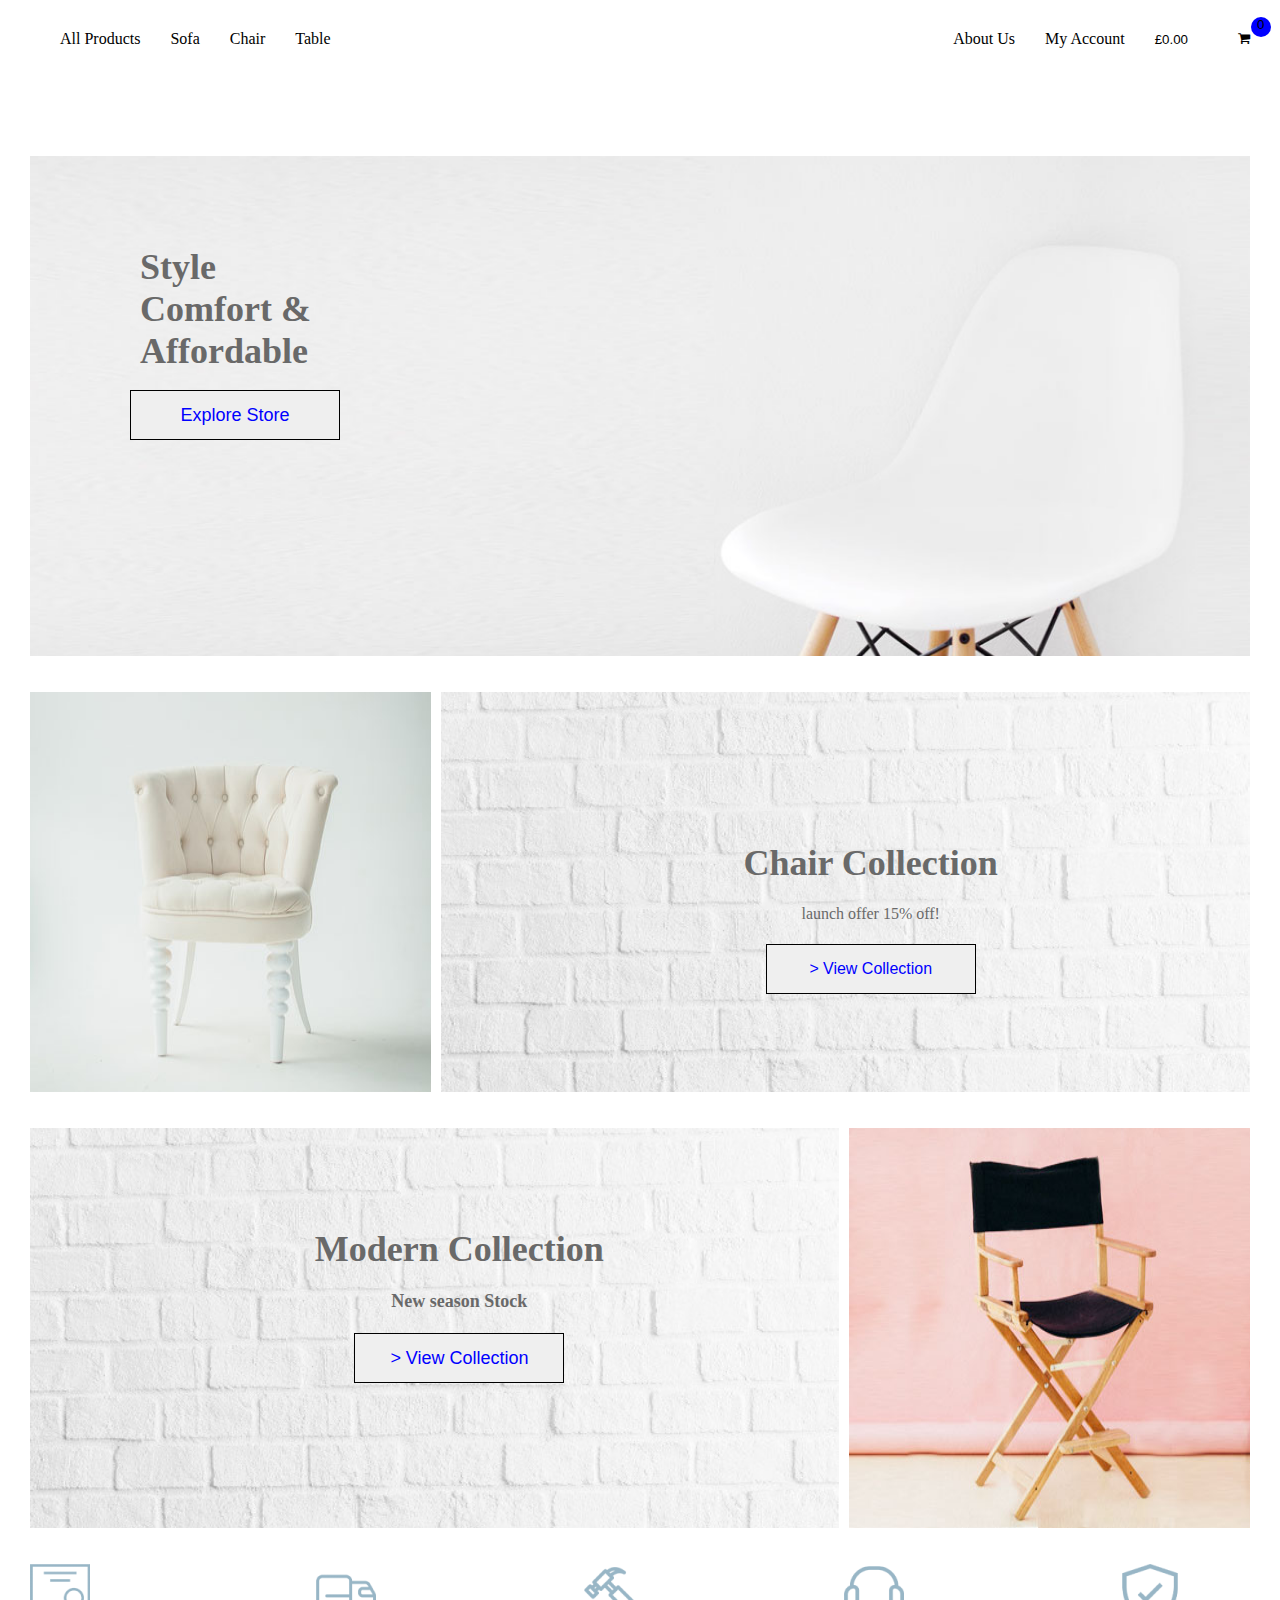
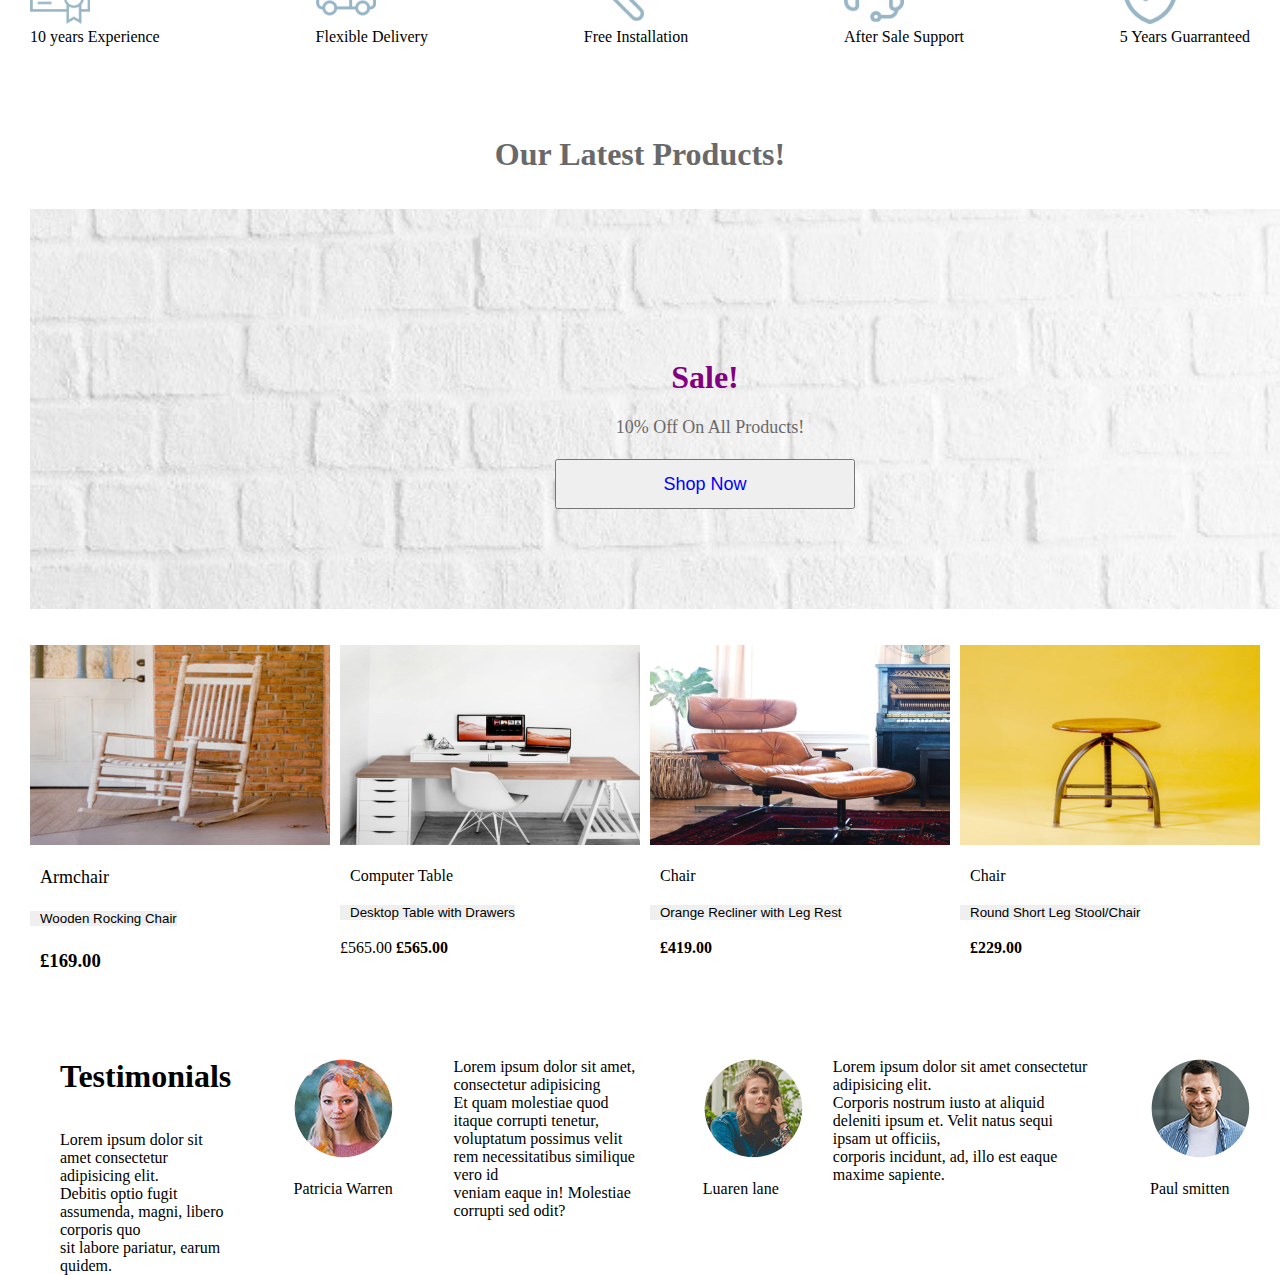
==== index.html @ 4d5b50de "created set up Decor project" ====
<!DOCTYPE html>
<html lang="en">

<head>
    <meta charset="UTF-8">
    <meta name="viewport" content="width=device-width, initial-scale=1.0">
    <title>Furniture store</title>
    <link rel="stylesheet" href="https://cdnjs.cloudflare.com/ajax/libs/font-awesome/4.7.0/css/font-awesome.min.css">
    <link rel="stylesheet" href="style.css">

</head>

<body>
    <header>
        <nav>
            <div class="navdiv">
                <div class="div1">
                    <img src="./images/logo06-free-img.png" alt="">
                    <a href="./product.html">All Products</a>
                    <a href="./sofa.html">Sofa</a>
                    <a href="">Chair</a>
                    <a href="">Table</a>
                </div>
                <div class="div2">
                    <a href="">About Us</a>
                    <a href="">My Account</a>
                    <button class="button1">£0.00 <span>0</span> <i class="fa fa-shopping-cart"
                            aria-hidden="true"></i></button>
                </div>
            </div>
        </nav>
    </header>
    
    <main><br><br><br><br><br><br>
        <section>
            <div class="divsec1">
                <div class="h1">
                    <h1>Style <br>
                        Comfort & <br>
                        Affordable</h1>
                </div><br>

                <a href=""><button class="explor">Explore Store</button></a>
            </div>
        </section>
        <br><br>
        <section>

            <div class="sectiondiv2">

                <img class="img1" src="./images/image 2/chair.jpg" alt="">
                <div class="divsec3 ">
                    <div class="divh1">
                        <h1>Chair Collection </h1><br>
                        <p class="p">launch offer 15% off!</p><br>
                        <a href=""></a><button class="button2"><i>> </i>View Collection</button>
                    </div>

                </div>
            </div>

        </section> <br><br>
        <section>
            <div class="divsec21">

                <div class="divsec4">
                    <div class="divh2">
                        <h1>Modern Collection </h1><br>
                        <h6 class="h6n">New season Stock </h6><br>
                        <a href=""></a><button class="button3"><i>> </i>View Collection</button>
                    </div>
                </div>
                <img class="img2" src="./images/project-img/wooden-chair-collections.jpg" alt="">
            </div>


        </section><br><br>
        <section>
            <div class="sec3div">
                <div><img src="./images/project-img/certificate-icon-p3wgqj83iftdfzntt865n2pg6gyhr6ui9h6ri1cwns.png"
                        alt="">
                    <p>10 years Experience</p>
                </div>
                <div><img src="./images/project-img/truck-p3wgmo3zeyixpp9wdk1de1t89g063zi8ecmwh3368o.png" alt="">
                    <p>Flexible Delivery </p>
                </div>

                <div><img src="./images/project-img/setup-p3wgmyg7i4x39euvp6i9nh7asol7gnna3rt8r4nuc8.png" alt="">
                    <p>Free Installation </p>
                </div>
                <div><img src="./images/project-img/support-p3wgt0irjp7m2y24bsrppy68m2qd2fp09r5w3boi8o.png" alt="">
                    <p>After Sale Support </p>
                </div>
                <div><img src="./images/project-img/warranty-p3wgnefgqbiyqs7o3vexbv64w8eg3ieptywhwu05eg.png" alt="">
                    <p>5 Years Guarranteed
                </div>

            </div>
        </section><br><br><br><br><br>
        <section>
            <h1 class="his">Our Latest Products! </h1><br><br>
            <div class="sec4div">
                <div class="sec4div1">
                    <div class="divh1">
                        <h2 class="h2s">Sale!</h2><br>
                        <p class="p1">10% Off On All Products!</p><br>
                        <a href=""><button class="button4">Shop Now</button></a>
                    </div>
                </div>
            </div>

            </div>

        </section><br><br>
        <div class="divided">
            <div><img class="rocking" src="./images/image 2/wooden-rocking-chair-300x300.jpg" alt=""> <br><br>
                <p class="p1">Armchair</p> <br>
                <h3><a href="./"><button class="woodenbutton">Wooden Rocking Chair</button></a> <br><br><b
                        class="bold">£169.00</b>
            </div>
            <div><img class="study" src="./images/project-img/study-table-600x600.jpg" alt=""><br><br>
                <p class="p2">Computer Table </p> <br><a href=""><button class="desktop">Desktop Table with Drawers</h4>
                        <br></button></a><br><br>£565.00 <b>£565.00</b class="bold1">
            </div>
            <div><img class="imgproject" src="./images/project-img/pic53-free-img-600x600.jpg" alt=""><a
                    href=""><br><br>
                    <p class="p3">Chair</p> <br><button class="buttonorange"> Orange Recliner with Leg Rest</button>
                </a> <br><br><b class="bold4">£419.00</b></div>
            <div><img class="imground" src="./images/image 2/round-stool-300x300.jpg" alt=""><br><br>
                <p class="p4">Chair</p> <br><a href=""><button class="buttonRound">Round Short Leg
                        Stool/Chair</button></a><br><br><b class="bold4">£229.00</b>
            </div>

        </div>

        <section><br><br>

            <div class="generaldiv"><br><br>
                <div>
                    <h1 class="hiclass">Testimonials</h1><br><br>
                    <p>Lorem ipsum dolor sit amet consectetur adipisicing elit. <br>Debitis optio fugit assumenda,
                        magni, libero corporis quo <br>sit labore pariatur, earum quidem.</p>
                </div><br>
                <div><img src="./images/image 2/pic19-free-img.png" alt=""> <br><br>Patricia Warren</div><br><br>
                <div>
                    <p>Lorem ipsum dolor sit amet, consectetur adipisicing <br> Et quam molestiae quod itaque corrupti
                        tenetur, <br>voluptatum possimus velit rem necessitatibus similique vero id <br> veniam eaque
                        in! Molestiae corrupti sed odit?</p>
                </div><br><br>
                <div><img src="./images/image 2/clients01-free-img.png" alt=""> <br><br> Luaren lane</div>
                <div>
                    <p>Lorem ipsum dolor sit amet consectetur adipisicing elit. <br> Corporis nostrum iusto at aliquid
                        deleniti ipsum et. Velit natus sequi ipsam ut officiis, <br>corporis incidunt, ad, illo est
                        eaque maxime sapiente.</p>
                </div><br><br>
                <div><img src="./images/image 2/pic20-free-img.png" alt=""><br><br>Paul smitten</div>





            </div>

        </section>

        <section>

        </section>
    </main>

    <footer>

    </footer>
</body>

</html>
---- style.css ----
* {
    padding: 0;
    margin: 0;
    box-sizing: border-box;
}

header {
    padding-left: 30px;
    padding-right: 30px;
    padding-top: 30px;
}

.navdiv {
    display: flex;
    justify-content: space-between;
    align-items: center;


}

.div1 {
    display: flex;
    justify-content: space-between;
    align-items: center;
    gap: 30px;
}

a {
    text-decoration: none;
    color: black;
}

.div2 {
    gap: 30px;
    display: flex;
    justify-content: space-between;
    align-items: center;
}

.button1 {
    position: relative;
    background-color: transparent;
    gap: 50px;
    border: none;
    display: flex;
    justify-content: space-between;

}

span {
    position: absolute;
    border-radius: 20px;
    background-color: blue;
    height: 20px;
    width: 20px;
    bottom: 10px;
    left: 96px;
}

main {
    padding-left: 30px;
    padding-right: 30px;
}

.divsec1 {
    padding-left: 30px;
    padding-right: 30px;
    gap: 30px;
    height: 500px;
    position: relative;
    background: url('./images/image 2/sofa-bg-banner.jpg');
    background-repeat: no-repeat;
    background-size: cover;



}

.h1 {
    text-align: left;
    color: dimgrey;
    display: flex;
    justify-content: left;
    font-size: large;
    padding-left: 80px;
    padding-top: 90px;


}

.explor {
    color: blue;
    border: 1px solid black;
    height: 50px;
    width: 210px;
    cursor: pointer;
    position: absolute;
    left: 100px;
    font-size: large;

}

.sectiondiv2 {
    display: flex;
    justify-content: space-between;
    gap: 10px;



}

.divsec2 {
    background-position: center;
    margin-right: 50px;
    height: 500px;
    width: 600px;

    background-repeat: no-repeat;
    background-size: cover;



}

.divsec3 {
    background: url(./images/project-img/pic36-block-img.jpg);
    padding-right: 30px;
    width: 1000px;
    height: 400px;
    background-repeat: no-repeat;
    background-size: cover;
    opacity: 2px;
}

.img1 {
    width: 500px;
}

.p {
    font-size: medium;
}

.divh1 {
    text-align: center;
    color: dimgray;

    font-size: large;
    padding-left: 80px;
    padding-top: 150px;
}

.button2 {
    cursor: pointer;
    color: blue;
    border: 1px solid black;
    height: 50px;
    width: 210px;
    font-size: medium;
}





.divsec21 {
    display: flex;
    justify-content: space-between;
    gap: 10px;
}

.divsec4 {

    background: url(./images/project-img/pic36-block-img.jpg);
    padding-right: 30px;
    width: 1000px;
    height: 400px;
    background-repeat: no-repeat;
    background-size: cover;
    opacity: 2px;

}

.img2 {
    width: 500px;
}




.divh2 {
    text-align: center;
    color: dimgrey;

    font-size: large;
    padding-left: 80px;
    padding-top: 100px;
}

.h6n {
    font-size: large;
}

.button3 {
    cursor: pointer;
    color: blue;
    border: 1px solid black;
    height: 50px;
    width: 210px;
    font-size: large;
}

.sec3div {
    display: flex;
    justify-content: space-between;
}


.sec4div1 {
    background: url(./images/);
}

.sec4div1 {
    background: url(./images/project-img/pic36-block-img.jpg);
    padding-right: 30px;
    width: 1300px;
    height: 400px;
    background-repeat: no-repeat;
    background-size: cover;
    opacity: 0.5px;


}

.his {
    text-align: center;
    color: dimgrey;
    font-size: xx-large;
    font: 100;
}

.p1 {
    font-size: large;
}

.h2s {
    color: purple;
   font-size: xx-large;
}

.divh1 {
    text-align: center;
}

.button4 {
    width: 300px;
    height: 50px;
    color: blue;
    font-size: large;
    cursor: pointer;
}

.span3 {
    color: antiquewhite;
}

.divclas0 {
    display: flex;
    justify-content: space-between;
}

.divclas1 {
    background: url(./images/wooden-rocking-chair2.jpg);
}

.class {
    height: 50px;
    width: 50px;
}

.imground {
    height: 200px;
    width: 300px;
}

.imgproject {
    height: 200px;
    width: 300px;
}

.rocking {
    height: 200px;
    width: 300px;
}

.study {
    height: 200px;
    width: 300px;
}

.divided {
    display: flex;
    justify-content: space-between;
    gap: 10px;
}

.p1 {
    padding-left: 10px;
}

.woodenbutton {
    border: none;
    cursor: pointer;
    padding-left: 10px;
}

.bold {
    padding-left: 10px;
}


.p2 {
    padding-left: 10px;
}

.bold1 {
    padding-left: 20px;
}

.desktop {
    border: none;
    cursor: pointer;
    padding-left: 10px;

}

.buttonorange {
    border: none;
    cursor: pointer;
    padding-left: 10px;
}

.bold3 {
    padding-left: 10px;
}

.p3 {
    padding-left: 10px;
}

.buttonRound {
    border: none;
    cursor: pointer;
    padding-left: 10px;

}

.bold4 {
    padding-left: 10px;
}

.p4 {
    padding-left: 10px;
}
.generaldiv{
    background: url(./images/copy.jpg);
   display: flex;
   justify-content: space-between;
   gap: 30px;
   padding-top: 50px;
}
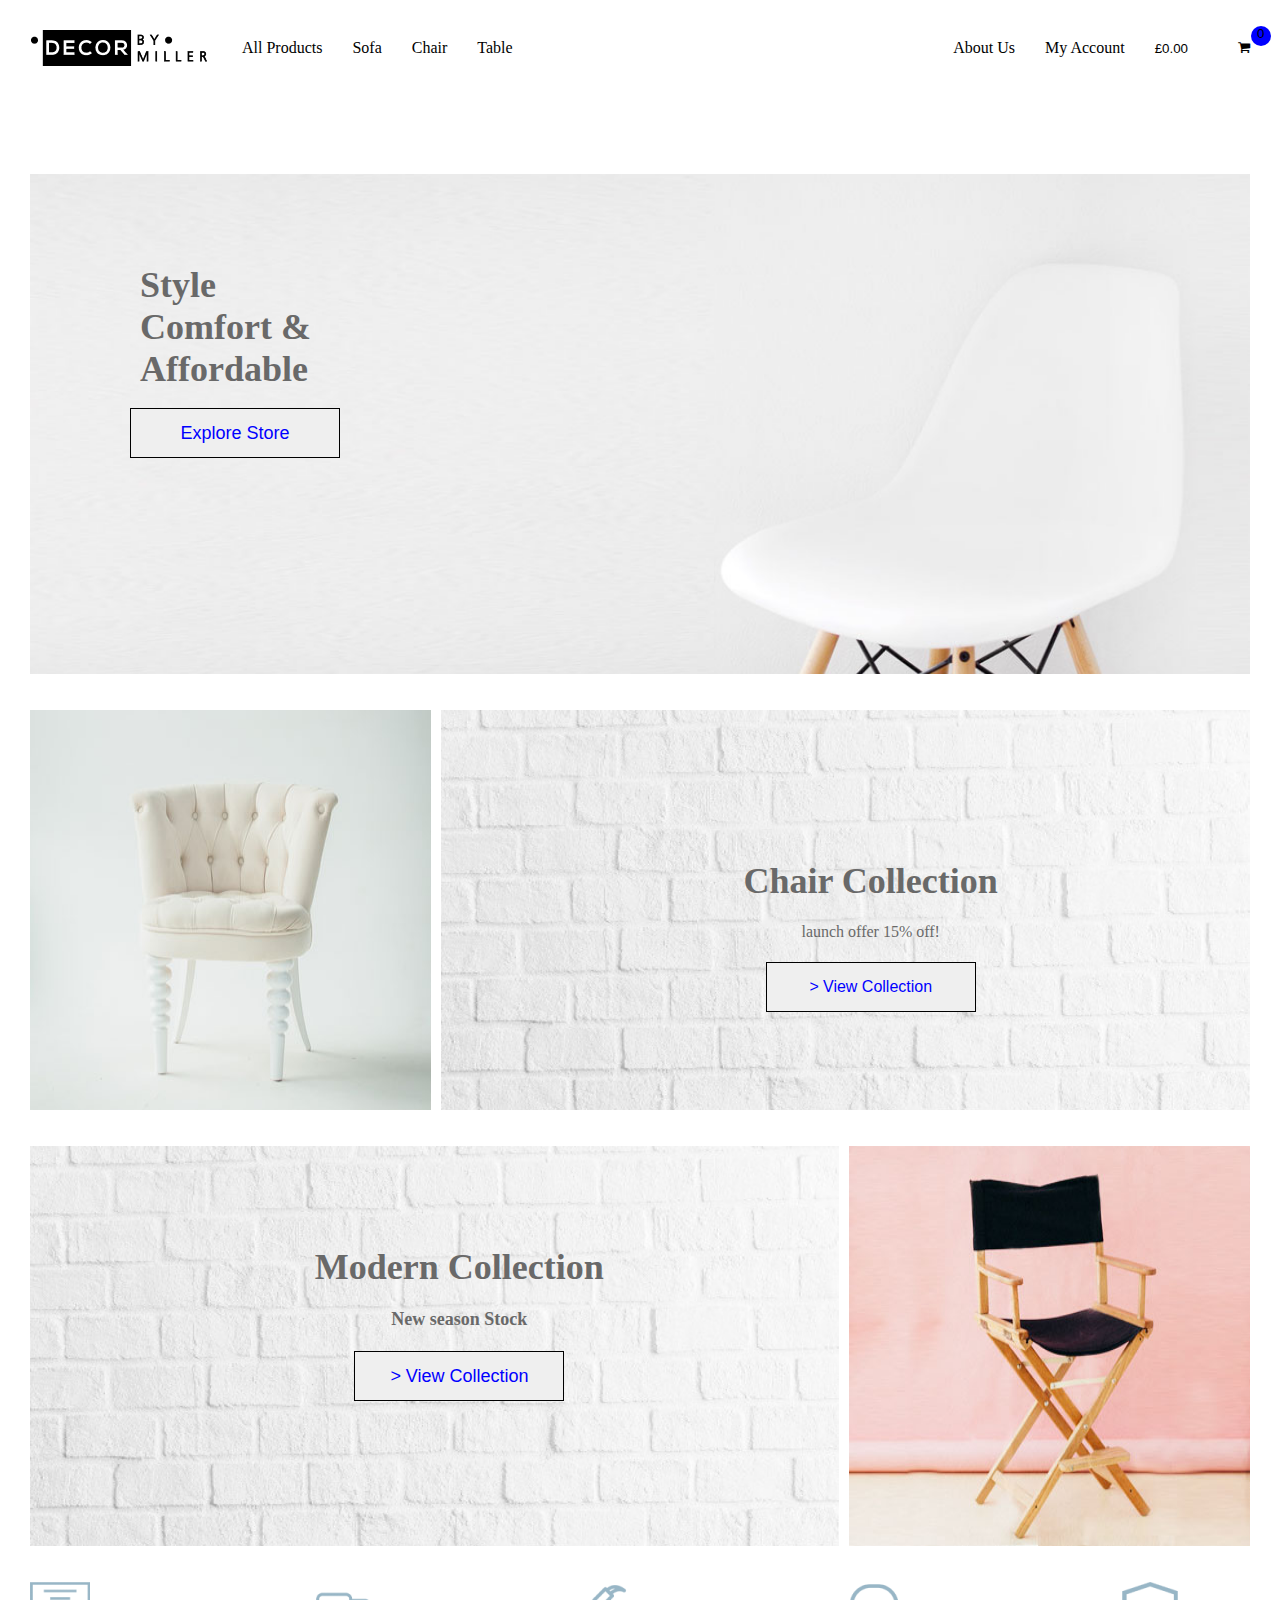
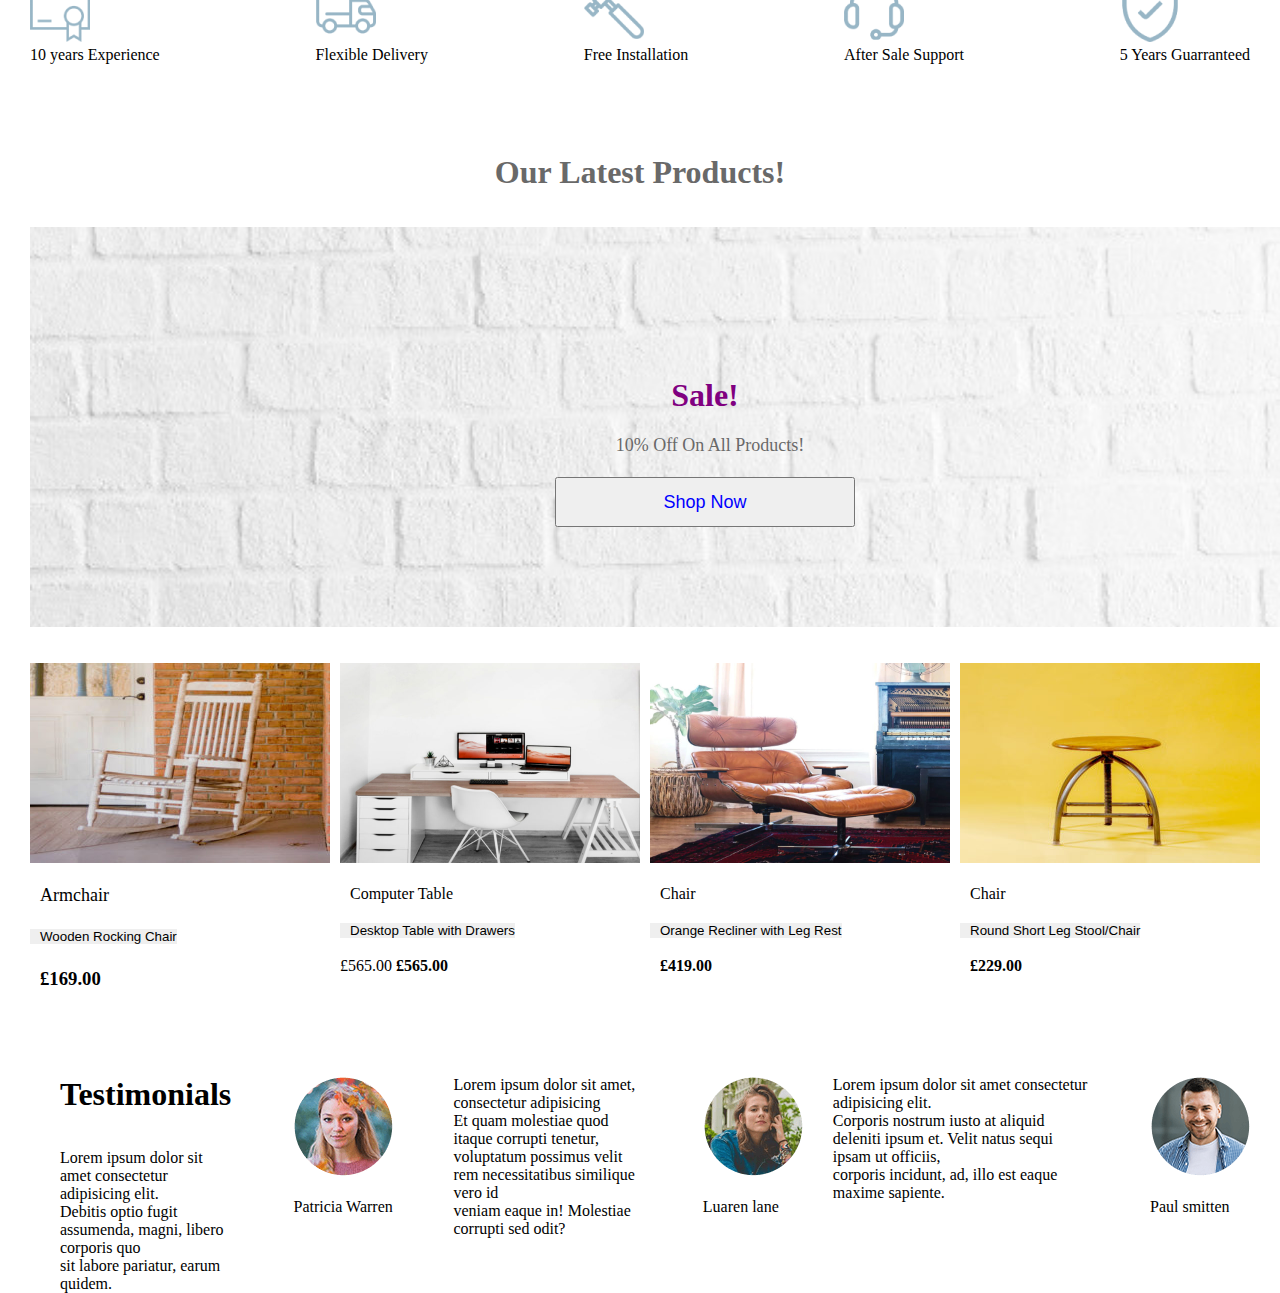
==== commit 77dd19a7: "added logo to the nav bar" ====
--- a/index.html
+++ b/index.html
@@ -15,7 +15,7 @@
         <nav>
             <div class="navdiv">
                 <div class="div1">
-                    <img src="./images/logo06-free-img.png" alt="">
+                    <img src="./images/image 2/logo06-free-img.png" alt="">
                     <a href="./product.html">All Products</a>
                     <a href="./sofa.html">Sofa</a>
                     <a href="">Chair</a>
@@ -30,7 +30,7 @@
             </div>
         </nav>
     </header>
-    
+
     <main><br><br><br><br><br><br>
         <section>
             <div class="divsec1">
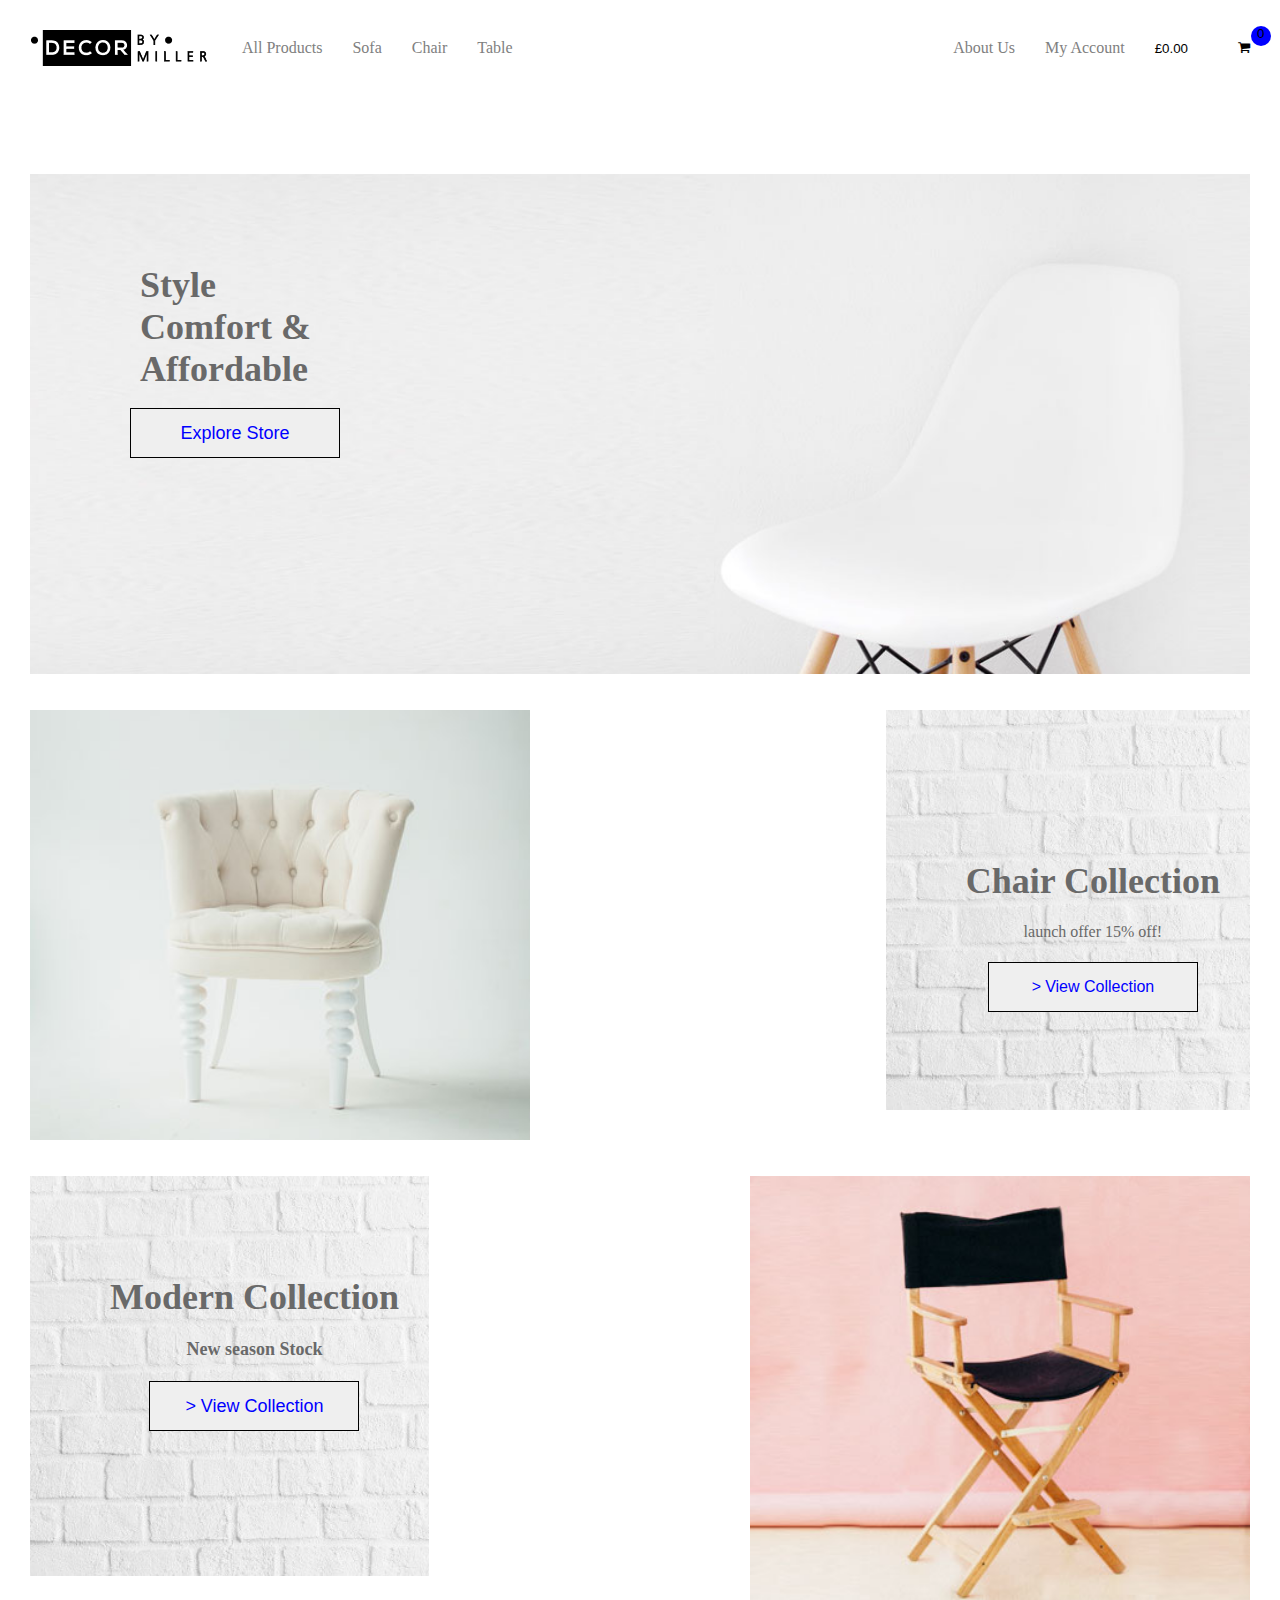
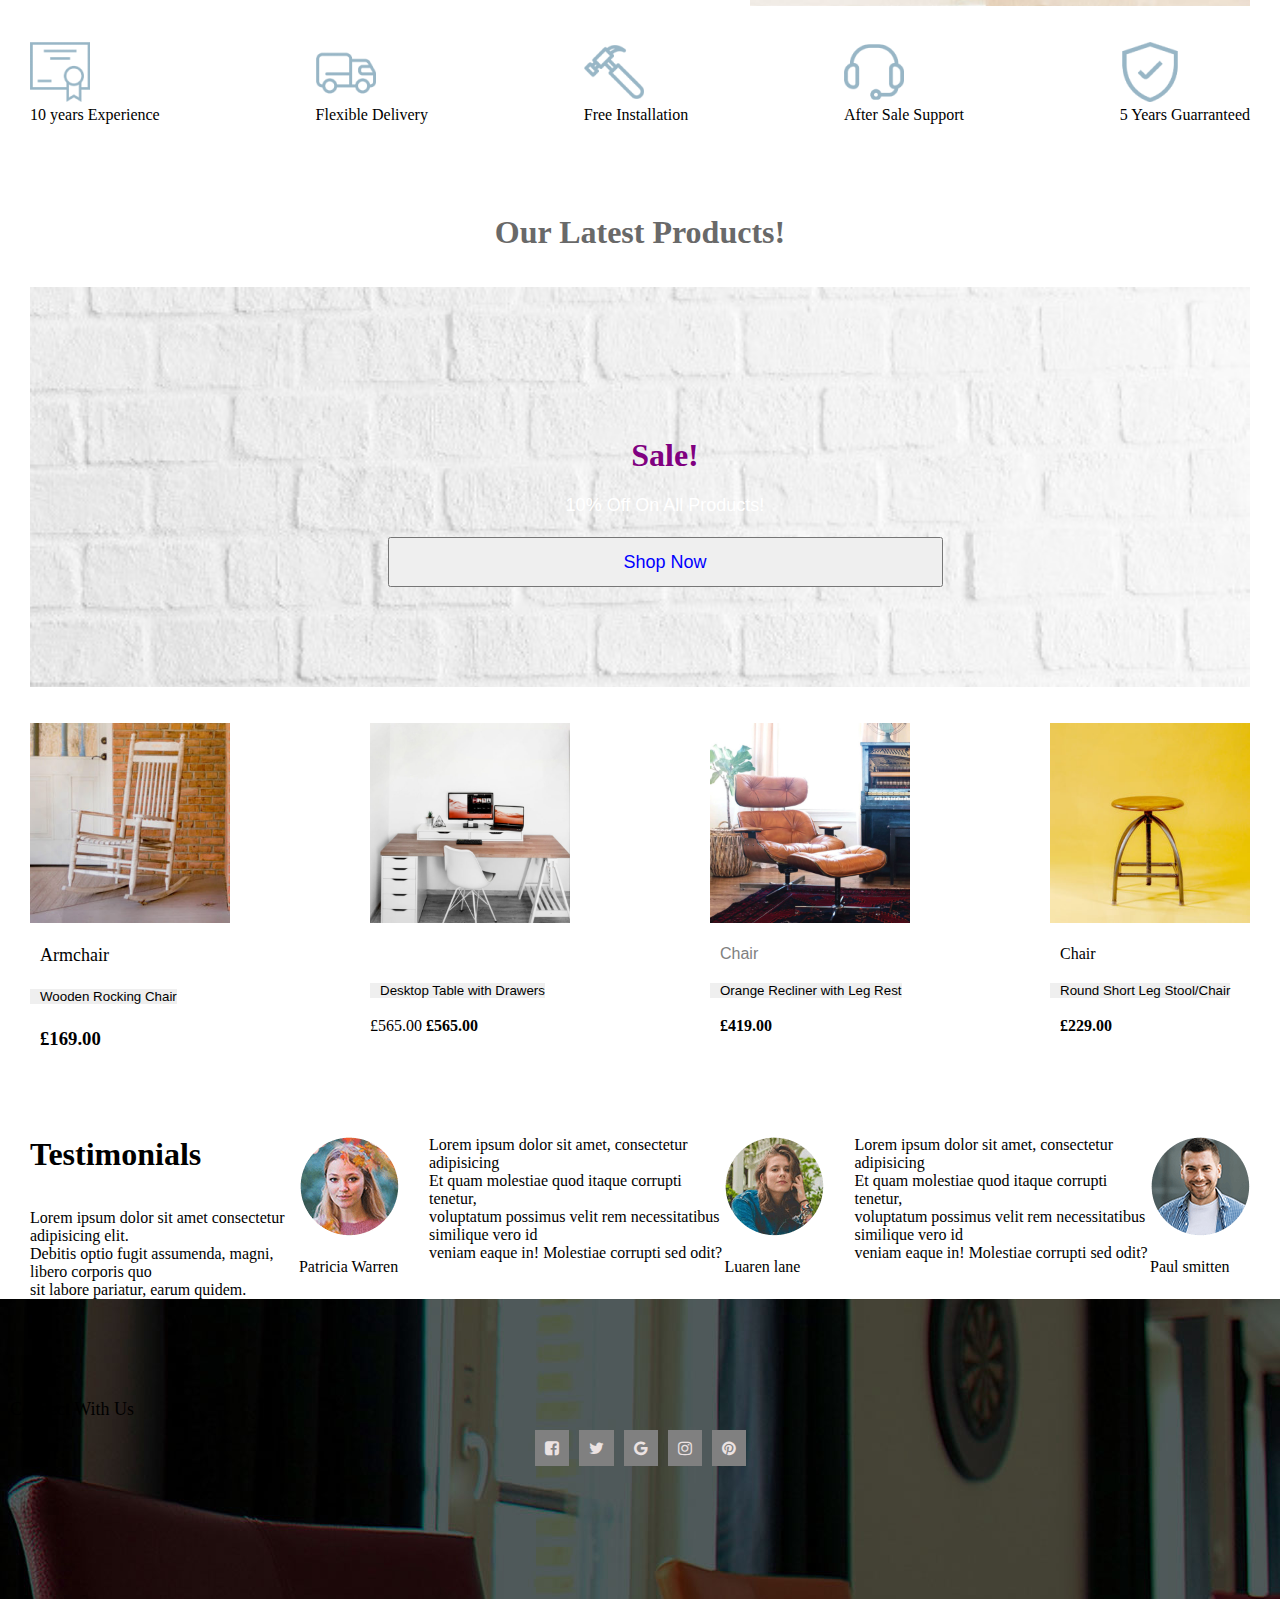
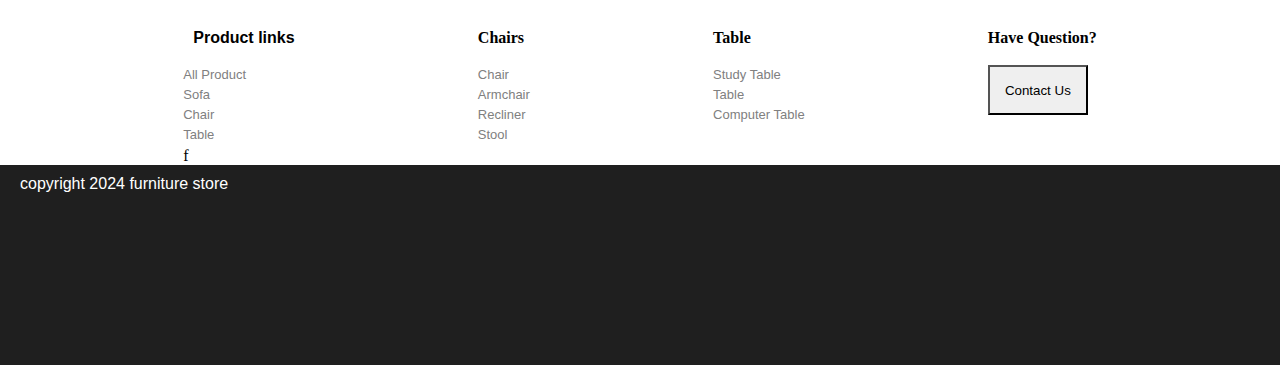
==== commit 95fc66d3: "made the page responsive" ====
--- a/index.html
+++ b/index.html
@@ -7,21 +7,22 @@
     <title>Furniture store</title>
     <link rel="stylesheet" href="https://cdnjs.cloudflare.com/ajax/libs/font-awesome/4.7.0/css/font-awesome.min.css">
     <link rel="stylesheet" href="style.css">
-
+    <link rel="stylesheet" href="footerstyle.css">
+    <link rel="stylesheet" href="https://cdnjs.cloudflare.com/ajax/libs/font-awesome/4.7.0/css/font-awesome.min.css" />
 </head>
 
 <body>
     <header>
         <nav>
             <div class="navdiv">
-                <div class="div1">
+                <div class="logo">
                     <img src="./images/image 2/logo06-free-img.png" alt="">
                     <a href="./product.html">All Products</a>
                     <a href="./sofa.html">Sofa</a>
                     <a href="">Chair</a>
                     <a href="">Table</a>
                 </div>
-                <div class="div2">
+                <div class="cart">
                     <a href="">About Us</a>
                     <a href="">My Account</a>
                     <button class="button1">£0.00 <span>0</span> <i class="fa fa-shopping-cart"
@@ -103,7 +104,7 @@
                 <div class="sec4div1">
                     <div class="divh1">
                         <h2 class="h2s">Sale!</h2><br>
-                        <p class="p1">10% Off On All Products!</p><br>
+                        <p class="p1-footer">10% Off On All Products!</p><br>
                         <a href=""><button class="button4">Shop Now</button></a>
                     </div>
                 </div>
@@ -135,31 +136,39 @@
 
         <section><br><br>
 
-            <div class="generaldiv"><br><br>
-                <div>
-                    <h1 class="hiclass">Testimonials</h1><br><br>
-                    <p>Lorem ipsum dolor sit amet consectetur adipisicing elit. <br>Debitis optio fugit assumenda,
-                        magni, libero corporis quo <br>sit labore pariatur, earum quidem.</p>
-                </div><br>
-                <div><img src="./images/image 2/pic19-free-img.png" alt=""> <br><br>Patricia Warren</div><br><br>
-                <div>
-                    <p>Lorem ipsum dolor sit amet, consectetur adipisicing <br> Et quam molestiae quod itaque corrupti
-                        tenetur, <br>voluptatum possimus velit rem necessitatibus similique vero id <br> veniam eaque
-                        in! Molestiae corrupti sed odit?</p>
-                </div><br><br>
-                <div><img src="./images/image 2/clients01-free-img.png" alt=""> <br><br> Luaren lane</div>
-                <div>
-                    <p>Lorem ipsum dolor sit amet consectetur adipisicing elit. <br> Corporis nostrum iusto at aliquid
-                        deleniti ipsum et. Velit natus sequi ipsam ut officiis, <br>corporis incidunt, ad, illo est
-                        eaque maxime sapiente.</p>
-                </div><br><br>
-                <div><img src="./images/image 2/pic20-free-img.png" alt=""><br><br>Paul smitten</div>
-
-
-
-
-
-            </div>
+            <div class="generaldiv">
+                <div class="test-div" >
+                    <div>
+                        <h1 class="hiclass">Testimonials</h1><br><br>
+                        <p>Lorem ipsum dolor sit amet consectetur adipisicing elit. <br>Debitis optio fugit assumenda,
+                            magni, libero corporis quo <br>sit labore pariatur, earum quidem.</p>
+                    </div>
+                    <div><img src="./images/image 2/pic19-free-img.png" alt=""> <br><br>Patricia Warren</div><br><br>
+                </div>
+
+                <div class="test-div">
+                    <div>
+                        <p>Lorem ipsum dolor sit amet, consectetur adipisicing <br> Et quam molestiae quod itaque
+                            corrupti
+                            tenetur, <br>voluptatum possimus velit rem necessitatibus similique vero id <br> veniam
+                            eaque
+                            in! Molestiae corrupti sed odit?</p>
+                    </div>
+                    <div><img src="./images/image 2/clients01-free-img.png" alt=""> <br><br> Luaren lane</div>
+                </div>
+
+                <div class="test-div">
+                    <div>
+                        <p>Lorem ipsum dolor sit amet, consectetur adipisicing <br> Et quam molestiae quod itaque
+                            corrupti
+                            tenetur, <br>voluptatum possimus velit rem necessitatibus similique vero id <br> veniam
+                            eaque
+                            in! Molestiae corrupti sed odit?</p>
+                    </div>
+                    <div><img src="./images/image 2/pic20-free-img.png" alt=""><br><br>Paul smitten</div>
+                </div>
+
+               
 
         </section>
 
@@ -167,9 +176,54 @@
 
         </section>
     </main>
-
     <footer>
-
+        <div class="div1">
+            <p class="p1">Connect With Us</p>
+            <div class="div2">
+                <i class="fa fa-facebook-square i-footer" aria-hidden="true"></i>
+                <i class="fa fa-twitter i-footer" aria-hidden="true"></i>
+                <i class="fa fa-google i-footer" aria-hidden="true"></i>
+                <i class="fa fa-instagram i-footer" aria-hidden="true"></i>
+                <i class="fa fa-pinterest i-footer" aria-hidden="true"></i>
+            </div>
+        </div>
+        <div class="div3">
+            <div>
+                <p class="p3"><b>Product links</b></p>
+                <ul>
+                    <li><a href="">All Product</a></li>
+                    <li><a href="">Sofa</a></li>
+                    <li><a href="./sofa.html">Chair</a></li>
+                    <li><a href="">Table</a></li>
+                </ul>
+                f
+            </div>
+            <div>
+                <p><b>Chairs</b></p>
+                <ul>
+                    <li><a href="">Chair</a></li>
+                    <li><a href="">Armchair</a></li>
+                    <li> <a href="">Recliner</a></li>
+                    <li><a href="">Stool</a></li>
+                </ul>
+            </div>
+            <div>
+                <p><b>Table</b></p>
+                <ul>
+                    <li><a href="">Study Table</a></li>
+                    <li><a href=""></a>Table</a></li>
+                    <li><a href=""></a>Computer Table</a></li>
+                </ul>
+            </div>
+            <div>
+                <p><b>Have Question?</b></p>
+                <br />
+                <button class="button-footer">Contact Us</button>
+            </div>
+        </div>
+        <div class="div4">
+            <p class="p2">copyright 2024 furniture store</p>
+        </div>
     </footer>
 </body>
 
--- a/style.css
+++ b/style.css
@@ -1,370 +1,414 @@
 * {
-    padding: 0;
-    margin: 0;
-    box-sizing: border-box;
+  padding: 0;
+  margin: 0;
+  box-sizing: border-box;
 }
 
 header {
-    padding-left: 30px;
-    padding-right: 30px;
-    padding-top: 30px;
+  padding-left: 30px;
+  padding-right: 30px;
+  padding-top: 30px;
 }
 
 .navdiv {
+  display: flex;
+  justify-content: space-between;
+  align-items: center;
+}
+
+.logo {
+  display: flex;
+  justify-content: space-between;
+  align-items: center;
+  gap: 30px;
+}
+
+a {
+  text-decoration: none;
+  color: black;
+}
+
+.cart {
+  gap: 30px;
+  display: flex;
+  justify-content: space-between;
+  align-items: center;
+}
+
+.button1 {
+  position: relative;
+  background-color: transparent;
+  gap: 50px;
+  border: none;
+  display: flex;
+  justify-content: space-between;
+}
+
+span {
+  position: absolute;
+  border-radius: 20px;
+  background-color: blue;
+  height: 20px;
+  width: 20px;
+  bottom: 10px;
+  left: 96px;
+}
+
+main {
+  padding-left: 30px;
+  padding-right: 30px;
+}
+
+.divsec1 {
+  padding-left: 30px;
+  padding-right: 30px;
+  gap: 30px;
+  height: 500px;
+  position: relative;
+  background: url("./images/image 2/sofa-bg-banner.jpg");
+  background-repeat: no-repeat;
+  background-size: cover;
+}
+
+.h1 {
+  text-align: left;
+  color: dimgrey;
+  display: flex;
+  justify-content: left;
+  font-size: large;
+  padding-left: 80px;
+  padding-top: 90px;
+}
+
+.explor {
+  color: blue;
+  border: 1px solid black;
+  height: 50px;
+  width: 210px;
+  cursor: pointer;
+  position: absolute;
+  left: 100px;
+  font-size: large;
+}
+
+.sectiondiv2 {
+  display: flex;
+  justify-content: space-between;
+  gap: 10px;
+}
+
+.divsec2 {
+  background-position: center;
+  margin-right: 50px;
+  height: 500px;
+  width: 600px;
+
+  background-repeat: no-repeat;
+  background-size: cover;
+}
+
+.divsec3 {
+  background: url(./images/project-img/pic36-block-img.jpg);
+  padding-right: 30px;
+  /* width: 1000px; */
+  height: 400px;
+  background-repeat: no-repeat;
+  background-size: cover;
+  opacity: 2px;
+}
+
+.img1 {
+  width: 500px;
+}
+
+.p {
+  font-size: medium;
+}
+
+.divh1 {
+  text-align: center;
+  color: dimgray;
+
+  font-size: large;
+  padding-left: 80px;
+  padding-top: 150px;
+}
+
+.button2 {
+  cursor: pointer;
+  color: blue;
+  border: 1px solid black;
+  height: 50px;
+  width: 210px;
+  font-size: medium;
+}
+
+.divsec21 {
+  display: flex;
+  justify-content: space-between;
+  gap: 10px;
+}
+
+.divsec4 {
+  background: url(./images/project-img/pic36-block-img.jpg);
+  padding-right: 30px;
+  /* width: 1000px; */
+  height: 400px;
+  background-repeat: no-repeat;
+  background-size: cover;
+  opacity: 2px;
+}
+
+.img2 {
+  width: 500px;
+}
+
+.divh2 {
+  text-align: center;
+  color: dimgrey;
+
+  font-size: large;
+  padding-left: 80px;
+  padding-top: 100px;
+}
+
+.h6n {
+  font-size: large;
+}
+
+.button3 {
+  cursor: pointer;
+  color: blue;
+  border: 1px solid black;
+  height: 50px;
+  width: 210px;
+  font-size: large;
+}
+
+.sec3div {
+  display: flex;
+  justify-content: space-between;
+  flex-wrap: wrap;
+  gap: 20px;
+}
+
+.sec4div1 {
+  background: url(./images/);
+}
+
+.sec4div1 {
+  background: url(./images/project-img/pic36-block-img.jpg);
+  padding-right: 30px;
+  /* width: 1300px; */
+  height: 400px;
+  background-repeat: no-repeat;
+  background-size: cover;
+  opacity: 0.5px;
+}
+
+.his {
+  text-align: center;
+  color: dimgrey;
+  font-size: xx-large;
+  font: 100;
+}
+
+.p1 {
+  font-size: large;
+}
+
+.h2s {
+  color: purple;
+  font-size: xx-large;
+}
+
+.divh1 {
+  text-align: center;
+}
+
+.button4 {
+  width: 50%;
+  height: 50px;
+  color: blue;
+  font-size: large;
+  cursor: pointer;
+}
+
+.span3 {
+  color: antiquewhite;
+}
+
+.divclas0 {
+  display: flex;
+  justify-content: space-between;
+}
+
+.divclas1 {
+  background: url(./images/wooden-rocking-chair2.jpg);
+}
+
+.class {
+  height: 50px;
+  width: 50px;
+}
+
+.imground {
+  height: 200px;
+  /* width: 300px; */
+}
+
+.imgproject {
+  height: 200px;
+  /* width: 300px; */
+}
+
+.rocking {
+  height: 200px;
+  /* width: 300px; */
+}
+
+.study {
+  height: 200px;
+  /* width: 300px; */
+}
+
+.divided {
+  display: flex;
+  justify-content: space-between;
+  gap: 10px;
+  flex-wrap: wrap;
+}
+
+.p1 {
+  padding-left: 10px;
+}
+
+.woodenbutton {
+  border: none;
+  cursor: pointer;
+  padding-left: 10px;
+}
+
+.bold {
+  padding-left: 10px;
+}
+
+.p2 {
+  padding-left: 10px;
+}
+
+.bold1 {
+  padding-left: 20px;
+}
+
+.desktop {
+  border: none;
+  cursor: pointer;
+  padding-left: 10px;
+}
+
+.buttonorange {
+  border: none;
+  cursor: pointer;
+  padding-left: 10px;
+}
+
+.bold3 {
+  padding-left: 10px;
+}
+
+.p3 {
+  padding-left: 10px;
+}
+
+.buttonRound {
+  border: none;
+  cursor: pointer;
+  padding-left: 10px;
+}
+
+.bold4 {
+  padding-left: 10px;
+}
+
+.p4 {
+  padding-left: 10px;
+}
+.generaldiv {
+  background: url(./images/copy.jpg);
+  display: flex;
+  justify-content: space-between;
+  gap: 30px;
+  /* flex-wrap: wrap; */
+  padding-top: 50px;
+}
+.test-div{
     display: flex;
-    justify-content: space-between;
-    align-items: center;
-
-
-}
-
-.div1 {
-    display: flex;
-    justify-content: space-between;
-    align-items: center;
-    gap: 30px;
-}
-
-a {
-    text-decoration: none;
-    color: black;
-}
-
-.div2 {
-    gap: 30px;
-    display: flex;
-    justify-content: space-between;
-    align-items: center;
-}
-
-.button1 {
-    position: relative;
-    background-color: transparent;
-    gap: 50px;
-    border: none;
-    display: flex;
-    justify-content: space-between;
-
-}
-
-span {
-    position: absolute;
-    border-radius: 20px;
-    background-color: blue;
-    height: 20px;
-    width: 20px;
-    bottom: 10px;
-    left: 96px;
-}
-
-main {
-    padding-left: 30px;
-    padding-right: 30px;
-}
-
-.divsec1 {
-    padding-left: 30px;
-    padding-right: 30px;
-    gap: 30px;
-    height: 500px;
-    position: relative;
-    background: url('./images/image 2/sofa-bg-banner.jpg');
-    background-repeat: no-repeat;
-    background-size: cover;
-
-
-
-}
-
-.h1 {
-    text-align: left;
-    color: dimgrey;
-    display: flex;
-    justify-content: left;
-    font-size: large;
-    padding-left: 80px;
-    padding-top: 90px;
-
-
-}
-
-.explor {
-    color: blue;
-    border: 1px solid black;
-    height: 50px;
-    width: 210px;
-    cursor: pointer;
-    position: absolute;
-    left: 100px;
-    font-size: large;
-
-}
-
-.sectiondiv2 {
-    display: flex;
-    justify-content: space-between;
-    gap: 10px;
-
-
-
-}
-
-.divsec2 {
-    background-position: center;
-    margin-right: 50px;
-    height: 500px;
-    width: 600px;
-
-    background-repeat: no-repeat;
-    background-size: cover;
-
-
-
-}
-
-.divsec3 {
-    background: url(./images/project-img/pic36-block-img.jpg);
-    padding-right: 30px;
-    width: 1000px;
-    height: 400px;
-    background-repeat: no-repeat;
-    background-size: cover;
-    opacity: 2px;
-}
-
-.img1 {
-    width: 500px;
-}
-
-.p {
-    font-size: medium;
-}
-
-.divh1 {
-    text-align: center;
-    color: dimgray;
-
-    font-size: large;
-    padding-left: 80px;
-    padding-top: 150px;
-}
-
-.button2 {
-    cursor: pointer;
-    color: blue;
-    border: 1px solid black;
-    height: 50px;
-    width: 210px;
-    font-size: medium;
-}
-
-
-
-
-
-.divsec21 {
-    display: flex;
-    justify-content: space-between;
-    gap: 10px;
-}
-
-.divsec4 {
-
-    background: url(./images/project-img/pic36-block-img.jpg);
-    padding-right: 30px;
-    width: 1000px;
-    height: 400px;
-    background-repeat: no-repeat;
-    background-size: cover;
-    opacity: 2px;
-
-}
-
-.img2 {
-    width: 500px;
-}
-
-
-
-
-.divh2 {
-    text-align: center;
-    color: dimgrey;
-
-    font-size: large;
-    padding-left: 80px;
-    padding-top: 100px;
-}
-
-.h6n {
-    font-size: large;
-}
-
-.button3 {
-    cursor: pointer;
-    color: blue;
-    border: 1px solid black;
-    height: 50px;
-    width: 210px;
-    font-size: large;
-}
-
-.sec3div {
-    display: flex;
-    justify-content: space-between;
-}
-
-
-.sec4div1 {
-    background: url(./images/);
-}
-
-.sec4div1 {
-    background: url(./images/project-img/pic36-block-img.jpg);
-    padding-right: 30px;
-    width: 1300px;
-    height: 400px;
-    background-repeat: no-repeat;
-    background-size: cover;
-    opacity: 0.5px;
-
-
-}
-
-.his {
-    text-align: center;
-    color: dimgrey;
-    font-size: xx-large;
-    font: 100;
-}
-
-.p1 {
-    font-size: large;
-}
-
-.h2s {
-    color: purple;
-   font-size: xx-large;
-}
-
-.divh1 {
-    text-align: center;
-}
-
-.button4 {
-    width: 300px;
-    height: 50px;
-    color: blue;
-    font-size: large;
-    cursor: pointer;
-}
-
-.span3 {
-    color: antiquewhite;
-}
-
-.divclas0 {
-    display: flex;
-    justify-content: space-between;
-}
-
-.divclas1 {
-    background: url(./images/wooden-rocking-chair2.jpg);
-}
-
-.class {
-    height: 50px;
-    width: 50px;
-}
-
-.imground {
-    height: 200px;
-    width: 300px;
-}
-
-.imgproject {
-    height: 200px;
-    width: 300px;
-}
-
-.rocking {
-    height: 200px;
-    width: 300px;
-}
-
-.study {
-    height: 200px;
-    width: 300px;
-}
+
+}
+
+
+
+
+
+
+
+
+
+
+
+
+
+
+
+
+
+
+
+/* REsponsive screens */
+
+@media (max-width: 768px) {
+  .button4 {
+    width: 100%;
+  }
+
+  .sectiondiv2 {
+    display: block;
+    
+  }
+
+  .divsec21 {
+    display: block;
+  }
+
+  .img1 {
+    width: 100%;
+  }
+
+  .img2 {
+    width: 100%;
+  }
 
 .divided {
-    display: flex;
-    justify-content: space-between;
-    gap: 10px;
-}
-
-.p1 {
-    padding-left: 10px;
-}
-
-.woodenbutton {
-    border: none;
-    cursor: pointer;
-    padding-left: 10px;
-}
-
-.bold {
-    padding-left: 10px;
-}
-
-
-.p2 {
-    padding-left: 10px;
-}
-
-.bold1 {
-    padding-left: 20px;
-}
-
-.desktop {
-    border: none;
-    cursor: pointer;
-    padding-left: 10px;
-
-}
-
-.buttonorange {
-    border: none;
-    cursor: pointer;
-    padding-left: 10px;
-}
-
-.bold3 {
-    padding-left: 10px;
-}
-
-.p3 {
-    padding-left: 10px;
-}
-
-.buttonRound {
-    border: none;
-    cursor: pointer;
-    padding-left: 10px;
-
-}
-
-.bold4 {
-    padding-left: 10px;
-}
-
-.p4 {
-    padding-left: 10px;
-}
-.generaldiv{
-    background: url(./images/copy.jpg);
-   display: flex;
-   justify-content: space-between;
-   gap: 30px;
-   padding-top: 50px;
-}
+    display: block;
+}
+
+.rocking, .study, .imgproject, .imground {
+    height: unset;
+    width: 100%;
+}
+.generaldiv {
+    display: block;
+    /* flex-wrap: wrap; */
+  }
+
+
+  .test-div{
+    display: block;
+    width: fit-content;
+    margin: auto;
+    margin-bottom: 20px;
+  }
+
+
+}
--- a/footerstyle.css
+++ b/footerstyle.css
@@ -0,0 +1,72 @@
+* {
+  padding: 0;
+  margin: 0;
+  box-sizing: border-box;
+}
+footer {
+}
+.p1-footer {
+  color: white;
+  text-align: center;
+  align-items: center;
+  font-family: Arial, Helvetica, sans-serif;
+}
+
+.i-footer {
+  color: rgb(235, 226, 226);
+  background-color: grey;
+  font-size: xx-large;
+  padding: 10px;
+}
+.div2 {
+  display: flex;
+  justify-content: center;
+  gap: 10px;
+  padding-top: 10px;
+}
+.div1 {
+  background-image: url(./footer-bg.jpg);
+  height: 300px;
+  padding-top: 100px;
+}
+.div3 {
+  display: flex;
+  justify-content: space-evenly;
+  padding-top: 30px;
+}
+ul {
+  list-style-type: none;
+  padding-top: 20px;
+}
+li {
+  color: grey;
+  font-size: small;
+  font-family: Arial, Helvetica, sans-serif;
+  padding-bottom: 5px;
+}
+.button-footer {
+  width: 100px;
+  height: 50px;
+  border-radius: 0%;
+}
+.p2 {
+  color: white;
+  font-family: Arial, Helvetica, sans-serif;
+}
+.div4 {
+  background-color: rgb(31, 31, 31);
+  padding-left: 10px;
+  padding-right: 10px;
+  height: 200px;
+  padding-top: 10px;
+}
+.p3 {
+  font-family: Arial, Helvetica, sans-serif;
+}
+
+@media (max-width: 768px) {
+}
+a {
+  text-decoration: none;
+  color: grey;
+}
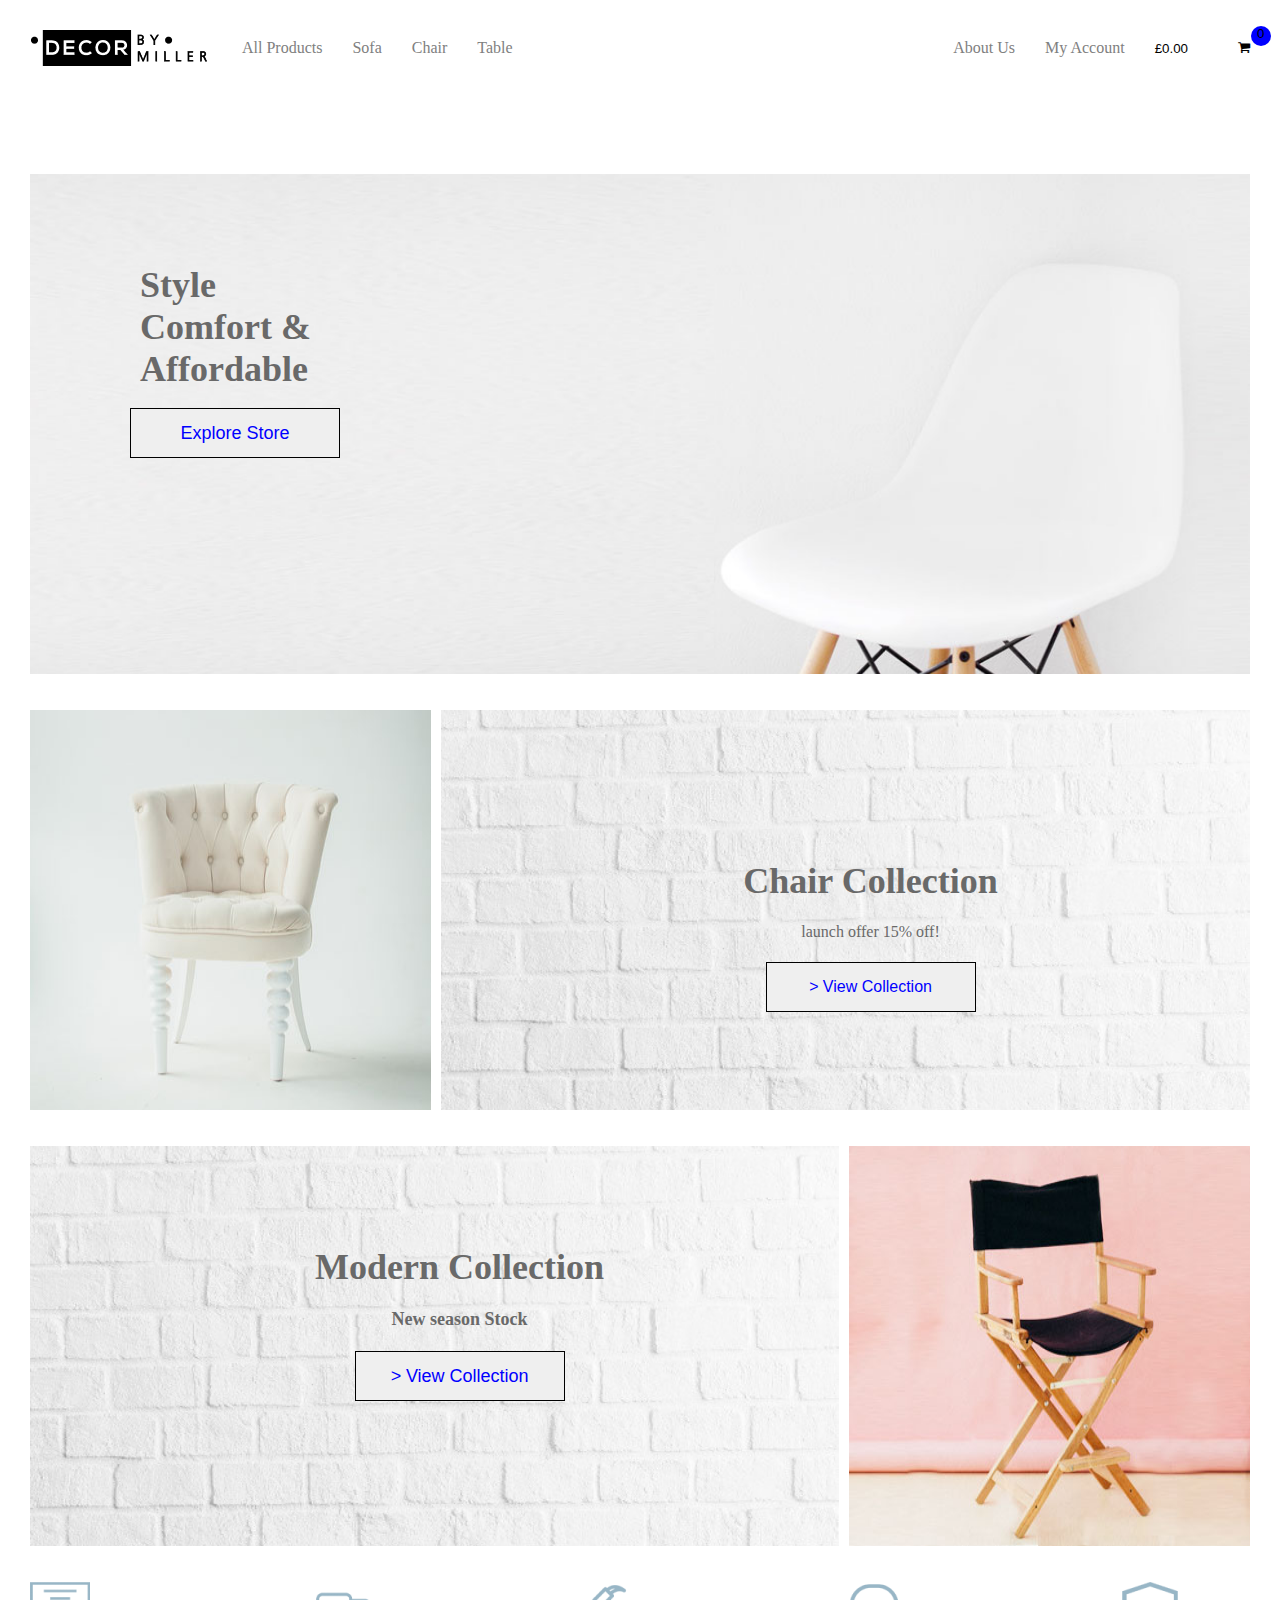
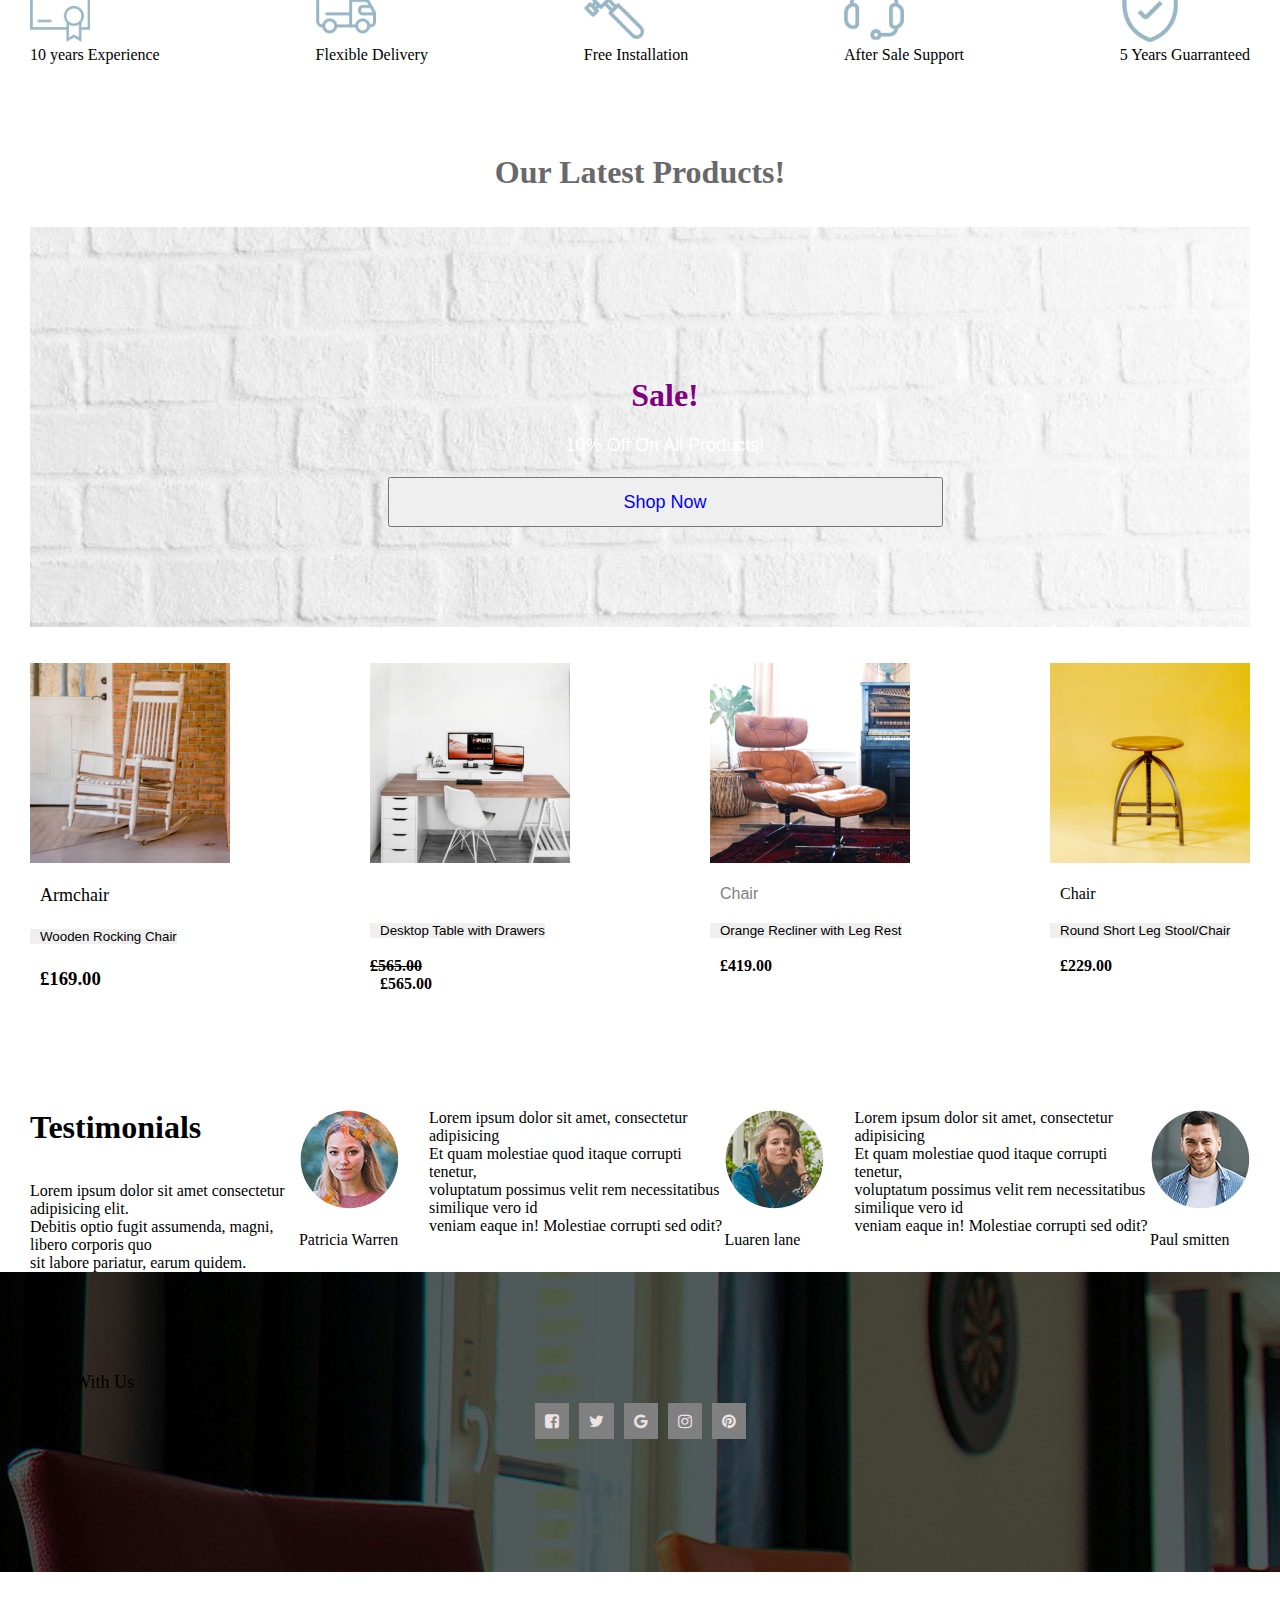
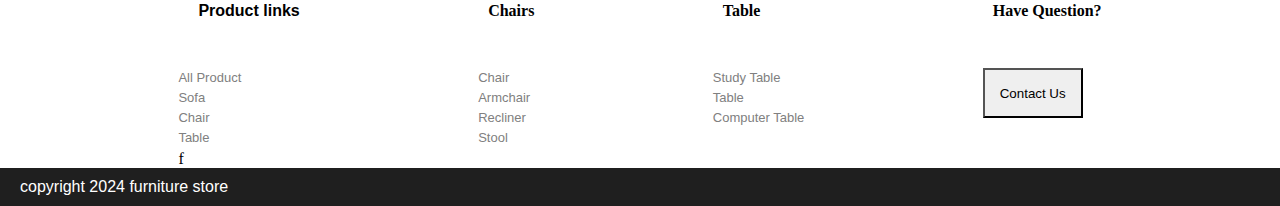
==== commit e42e4492: "modify width of chair in landing page" ====
--- a/index.html
+++ b/index.html
@@ -32,6 +32,7 @@
         </nav>
     </header>
 
+
     <main><br><br><br><br><br><br>
         <section>
             <div class="divsec1">
@@ -121,7 +122,7 @@
             </div>
             <div><img class="study" src="./images/project-img/study-table-600x600.jpg" alt=""><br><br>
                 <p class="p2">Computer Table </p> <br><a href=""><button class="desktop">Desktop Table with Drawers</h4>
-                        <br></button></a><br><br>£565.00 <b>£565.00</b class="bold1">
+                        <br></button></a><br><br><strong style="text-decoration: line-through;"> £565.00</strong> <b>£565.00</b class="bold1">
             </div>
             <div><img class="imgproject" src="./images/project-img/pic53-free-img-600x600.jpg" alt=""><a
                     href=""><br><br>
--- a/style.css
+++ b/style.css
@@ -110,7 +110,7 @@
 .divsec3 {
   background: url(./images/project-img/pic36-block-img.jpg);
   padding-right: 30px;
-  /* width: 1000px; */
+  width: 100%;
   height: 400px;
   background-repeat: no-repeat;
   background-size: cover;
@@ -152,7 +152,7 @@
 .divsec4 {
   background: url(./images/project-img/pic36-block-img.jpg);
   padding-right: 30px;
-  /* width: 1000px; */
+  width: 100%;
   height: 400px;
   background-repeat: no-repeat;
   background-size: cover;
@@ -289,8 +289,10 @@
   padding-left: 10px;
 }
 
-.bold {
-  padding-left: 10px;
+b {
+  padding-left: 10px;
+  padding-bottom: 30px;
+  display: block;
 }
 
 .p2 {
--- a/footerstyle.css
+++ b/footerstyle.css
@@ -57,8 +57,8 @@
   background-color: rgb(31, 31, 31);
   padding-left: 10px;
   padding-right: 10px;
-  height: 200px;
-  padding-top: 10px;
+  height: fit-content;
+  padding: 10px;
 }
 .p3 {
   font-family: Arial, Helvetica, sans-serif;
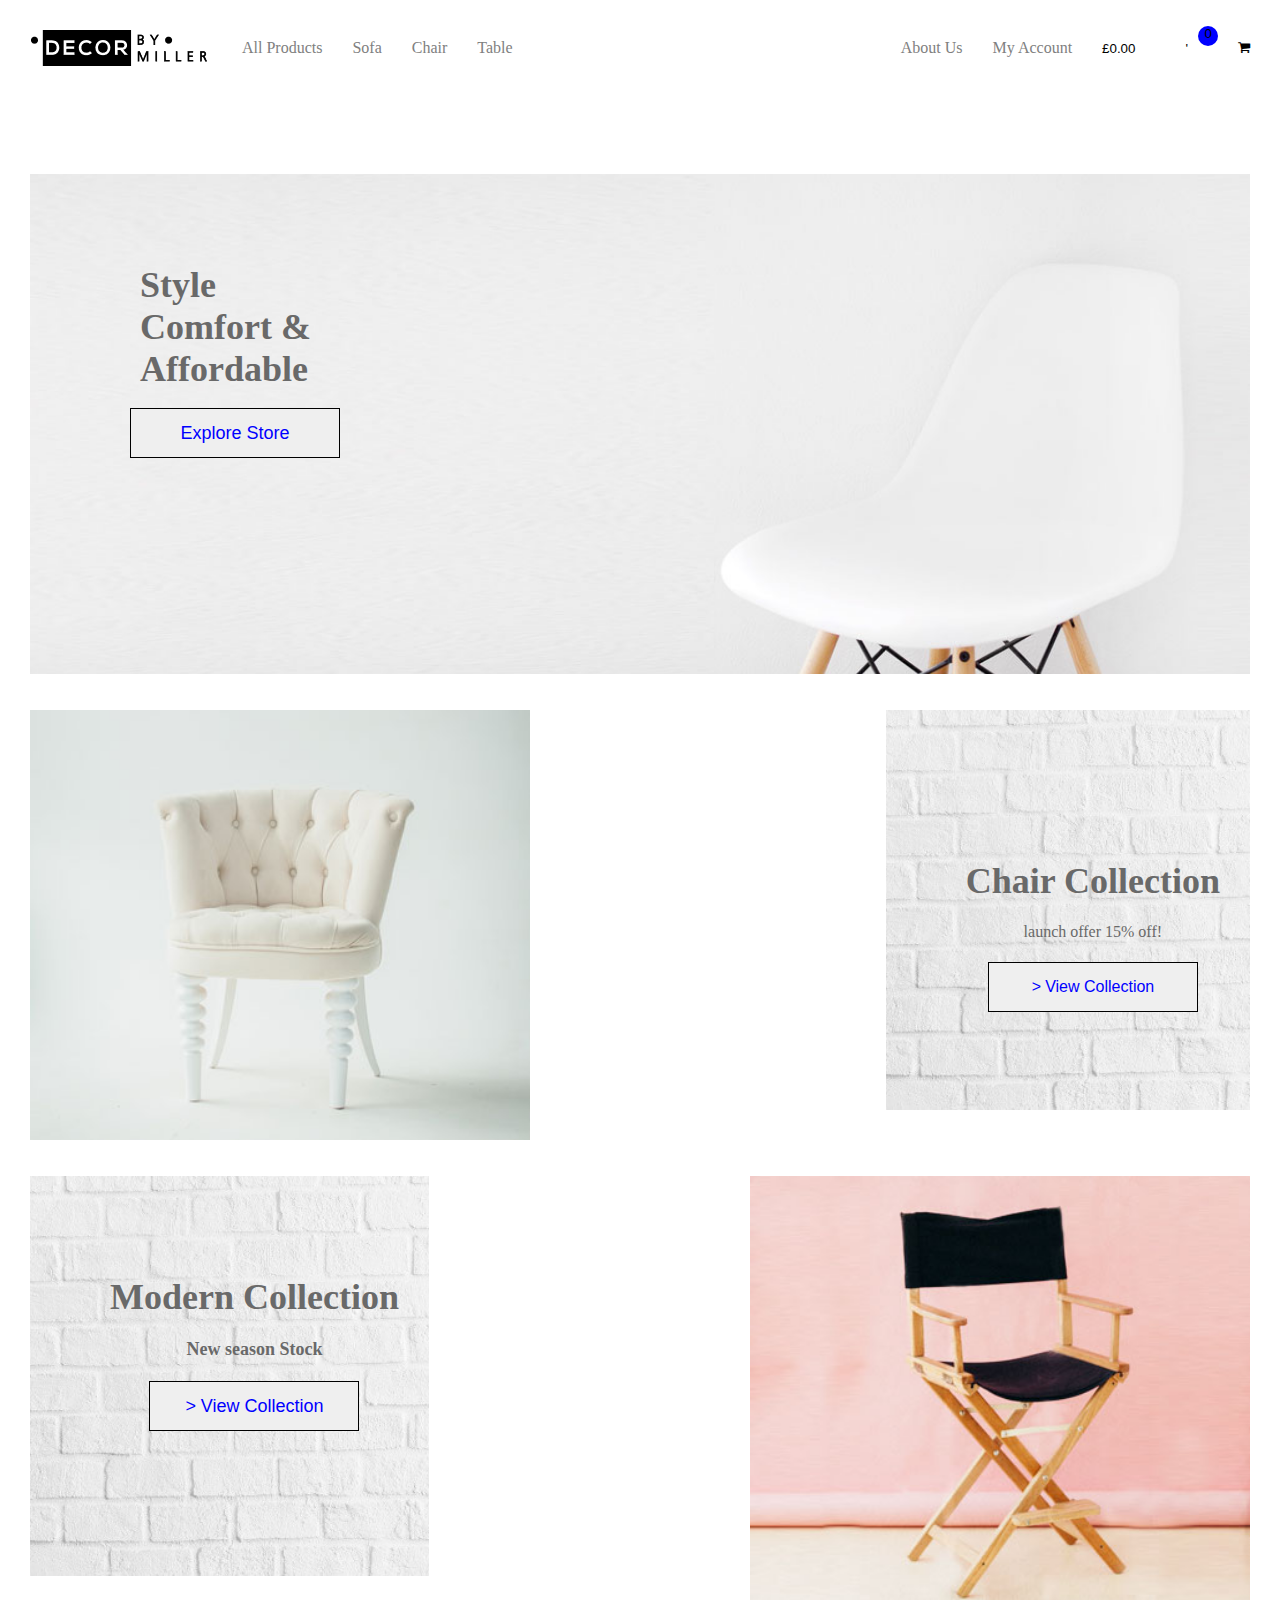
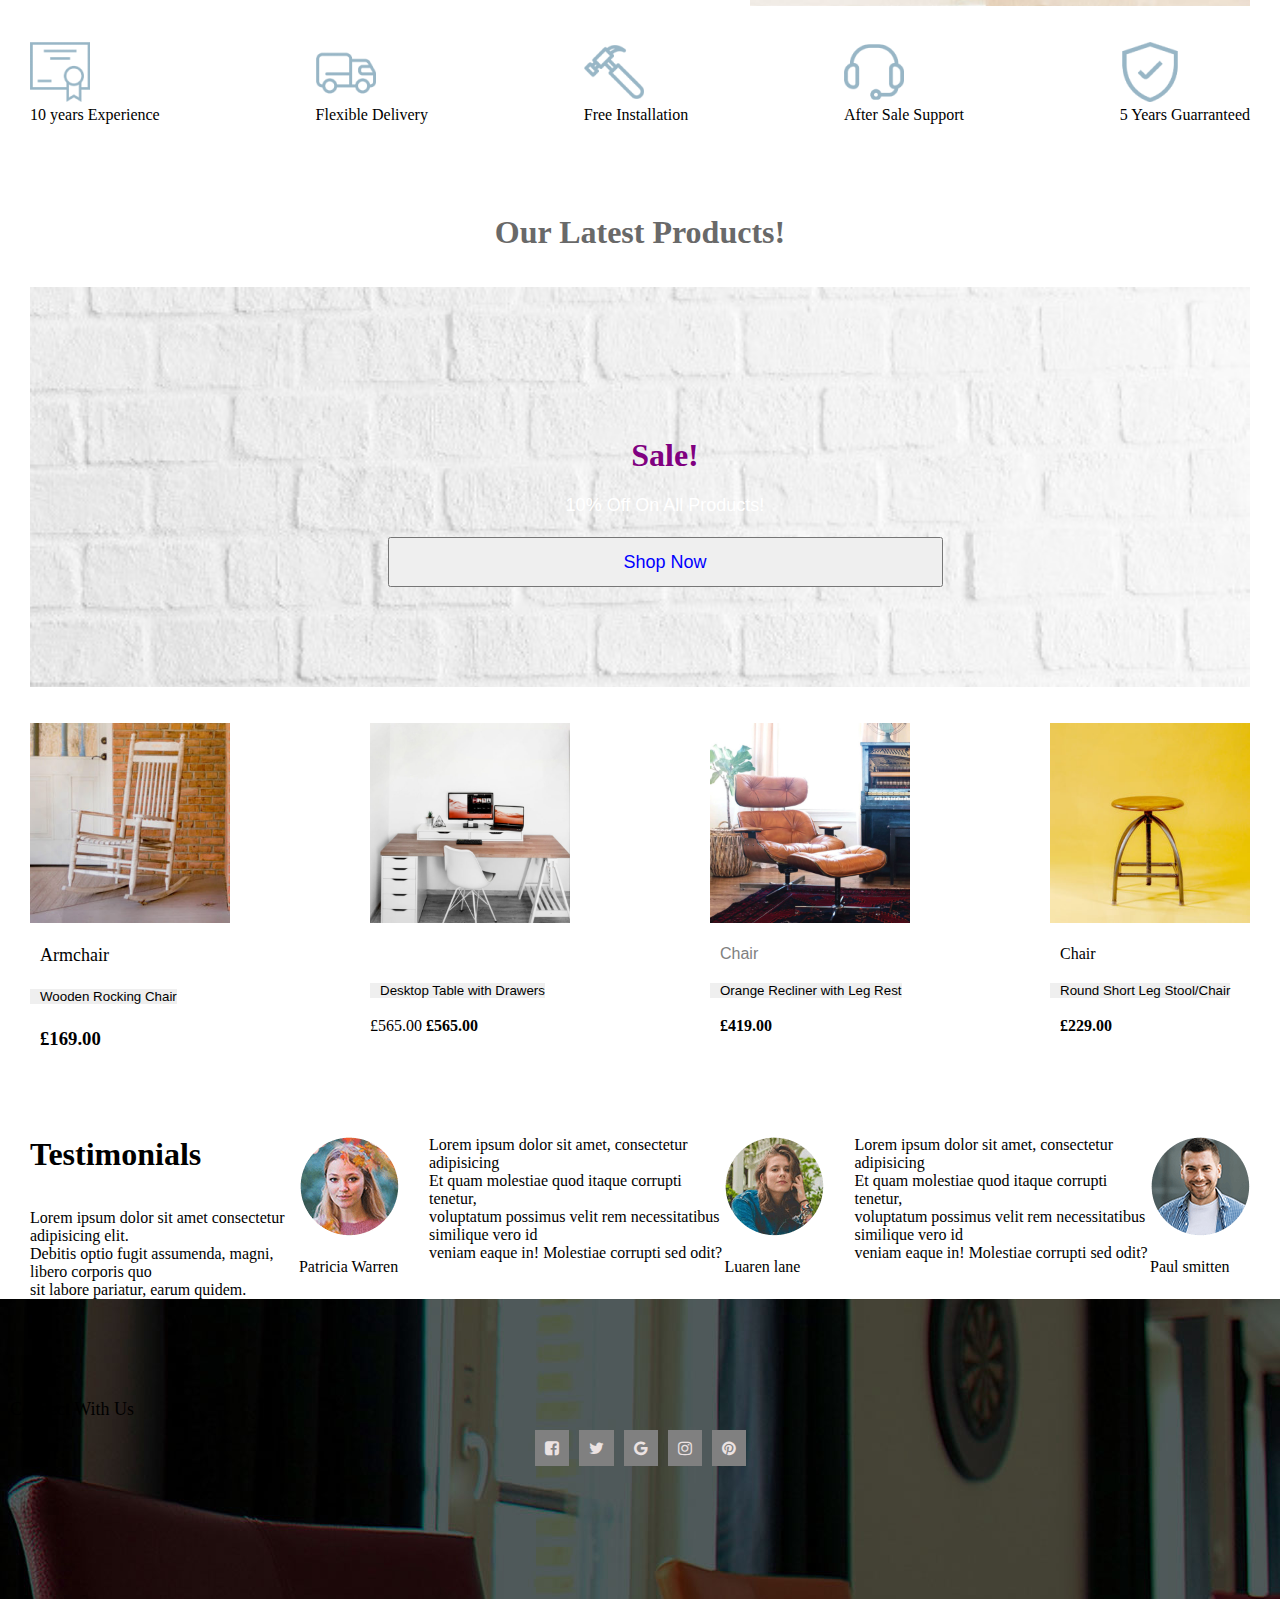
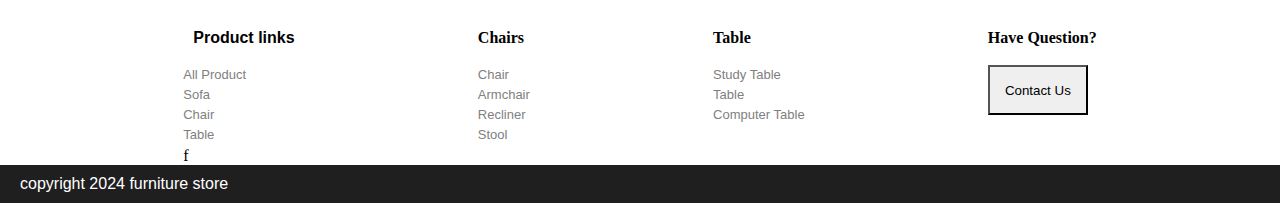
==== commit a1cb5aa8: "section updated" ====
--- a/index.html
+++ b/index.html
@@ -25,7 +25,7 @@
                 <div class="cart">
                     <a href="">About Us</a>
                     <a href="">My Account</a>
-                    <button class="button1">£0.00 <span>0</span> <i class="fa fa-shopping-cart"
+                    <button class="button1">£0.00 <span>0</span> '<i class="fa fa-shopping-cart"
                             aria-hidden="true"></i></button>
                 </div>
             </div>
@@ -122,7 +122,7 @@
             </div>
             <div><img class="study" src="./images/project-img/study-table-600x600.jpg" alt=""><br><br>
                 <p class="p2">Computer Table </p> <br><a href=""><button class="desktop">Desktop Table with Drawers</h4>
-                        <br></button></a><br><br><strong style="text-decoration: line-through;"> £565.00</strong> <b>£565.00</b class="bold1">
+                        <br></button></a><br><br>£565.00 <b>£565.00</b class="bold1">
             </div>
             <div><img class="imgproject" src="./images/project-img/pic53-free-img-600x600.jpg" alt=""><a
                     href=""><br><br>
--- a/style.css
+++ b/style.css
@@ -34,7 +34,7 @@
   justify-content: space-between;
   align-items: center;
 }
-
+i{}
 .button1 {
   position: relative;
   background-color: transparent;
@@ -110,7 +110,7 @@
 .divsec3 {
   background: url(./images/project-img/pic36-block-img.jpg);
   padding-right: 30px;
-  width: 100%;
+  /* width: 1000px; */
   height: 400px;
   background-repeat: no-repeat;
   background-size: cover;
@@ -152,7 +152,7 @@
 .divsec4 {
   background: url(./images/project-img/pic36-block-img.jpg);
   padding-right: 30px;
-  width: 100%;
+  /* width: 1000px; */
   height: 400px;
   background-repeat: no-repeat;
   background-size: cover;
@@ -289,10 +289,8 @@
   padding-left: 10px;
 }
 
-b {
-  padding-left: 10px;
-  padding-bottom: 30px;
-  display: block;
+.bold {
+  padding-left: 10px;
 }
 
 .p2 {
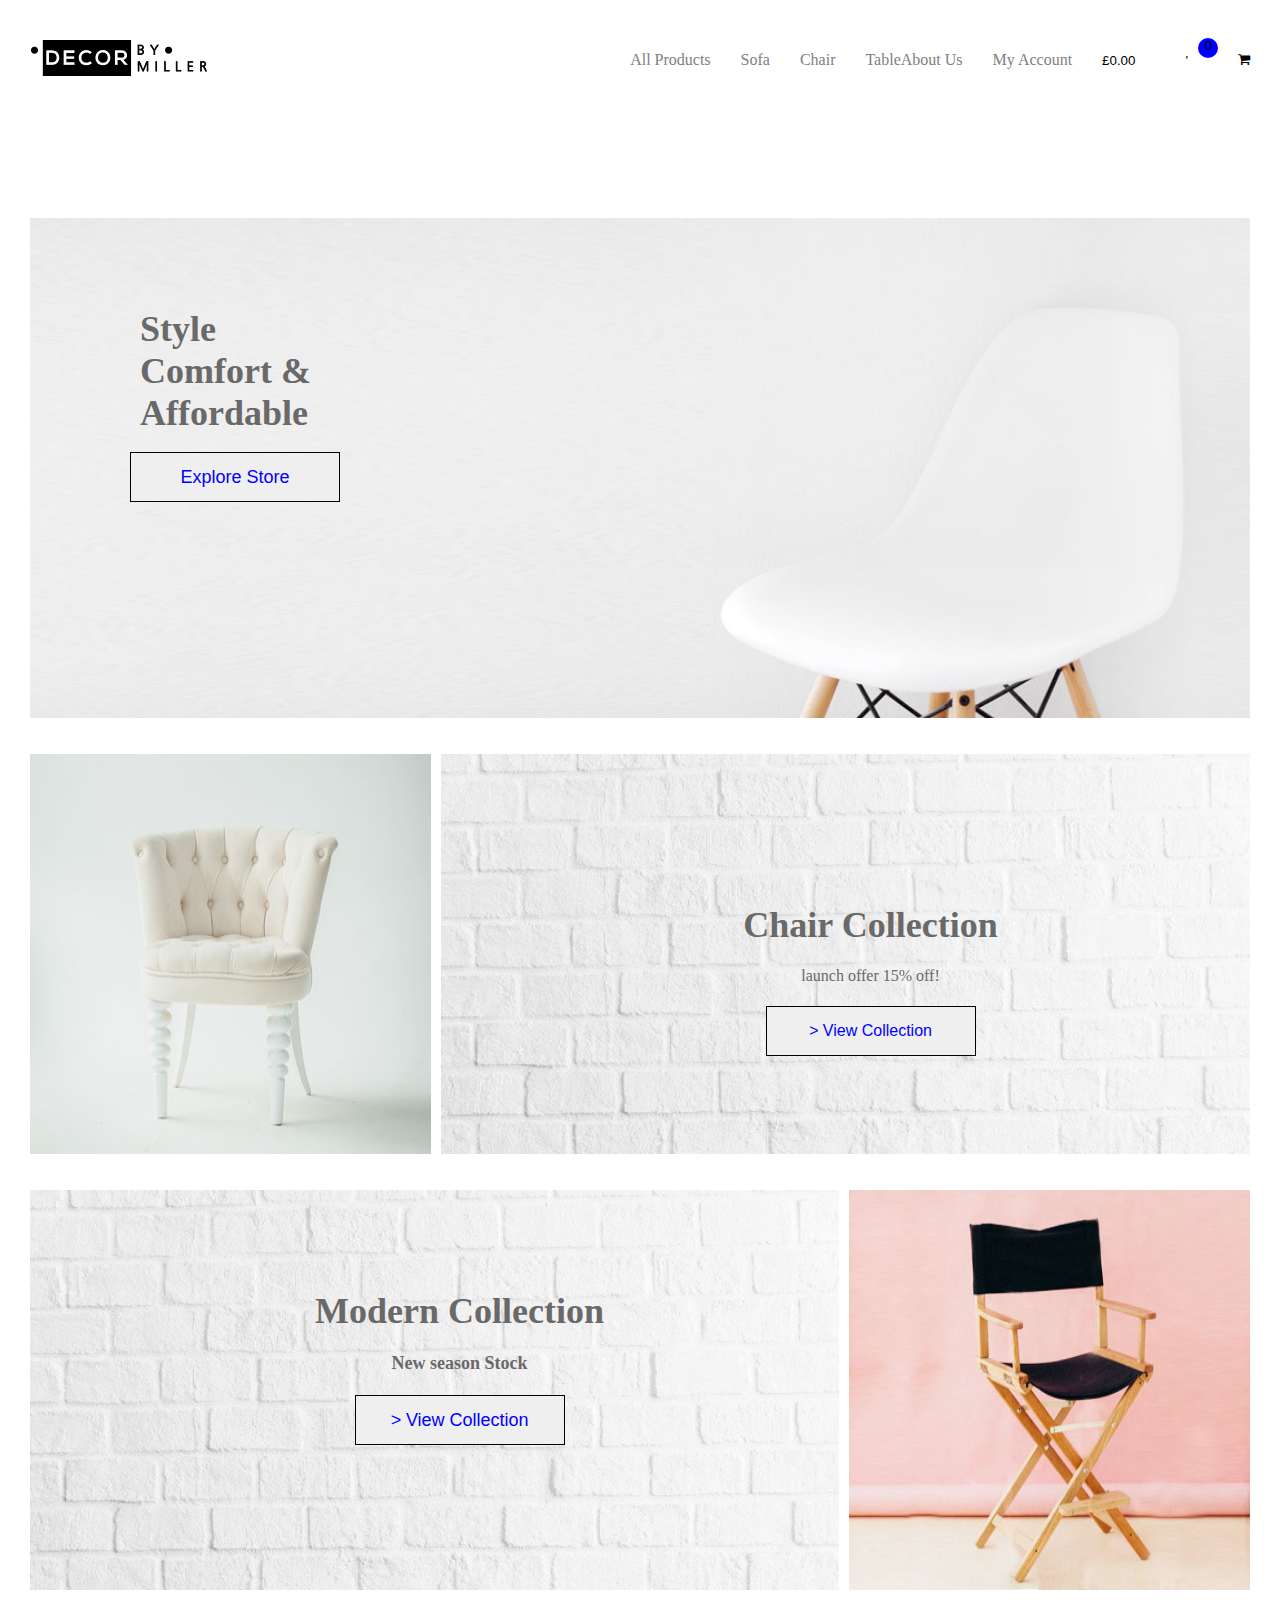
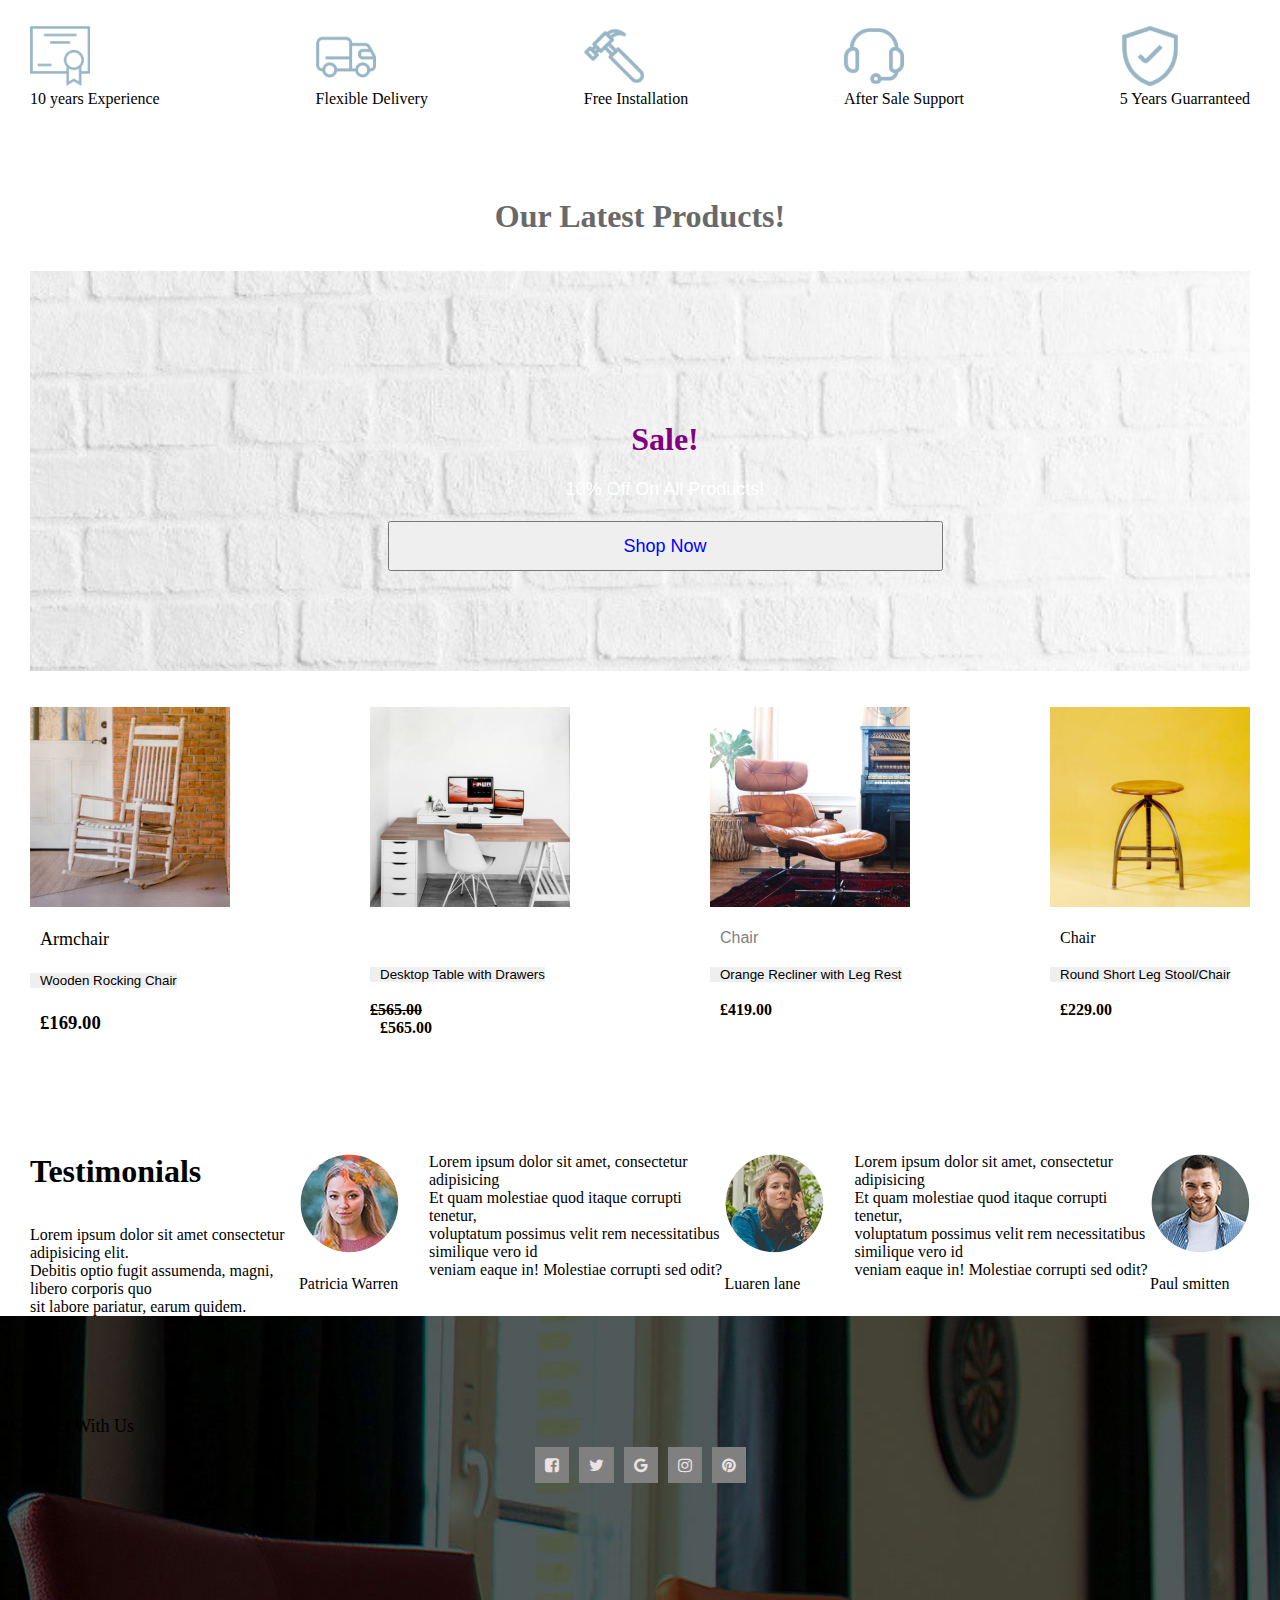
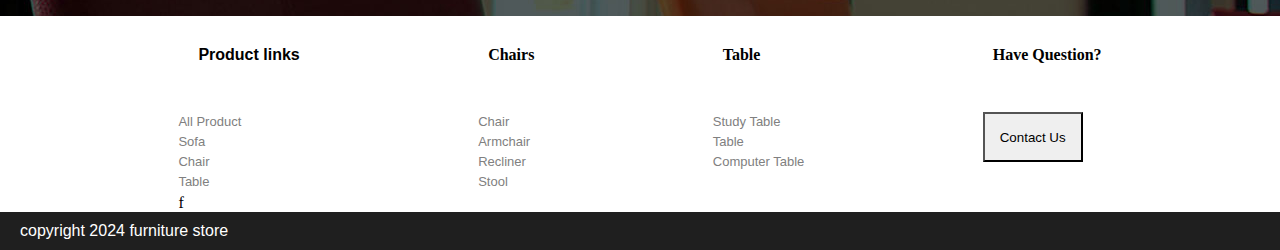
==== commit 301d3552: "responsive nav bar" ====
--- a/index.html
+++ b/index.html
@@ -9,26 +9,40 @@
     <link rel="stylesheet" href="style.css">
     <link rel="stylesheet" href="footerstyle.css">
     <link rel="stylesheet" href="https://cdnjs.cloudflare.com/ajax/libs/font-awesome/4.7.0/css/font-awesome.min.css" />
+
 </head>
 
 <body>
     <header>
         <nav>
             <div class="navdiv">
-                <div class="logo">
+                <div>
                     <img src="./images/image 2/logo06-free-img.png" alt="">
-                    <a href="./product.html">All Products</a>
-                    <a href="./sofa.html">Sofa</a>
-                    <a href="">Chair</a>
-                    <a href="">Table</a>
-                </div>
-                <div class="cart">
-                    <a href="">About Us</a>
-                    <a href="">My Account</a>
-                    <button class="button1">£0.00 <span>0</span> '<i class="fa fa-shopping-cart"
-                            aria-hidden="true"></i></button>
-                </div>
-            </div>
+                </div>
+
+                <div class="nav_link hide">
+                    <div class="logo">
+                        <a href="./product.html">All Products</a>
+                        <a href="./sofa.html">Sofa</a>
+                        <a href="">Chair</a>
+                        <a href="">Table</a>
+                    </div>
+                    <div class="cart">
+                        <a href="">About Us</a>
+                        <a href="">My Account</a>
+                        <button class="button1">£0.00 <span class="span-icon">0</span> '<i class="fa fa-shopping-cart"
+                                aria-hidden="true"></i></button>
+                    </div>
+                </div>
+                <div class="hamburger">
+                    <span class="line"></span>
+                    <span class="line"></span>
+                    <span class="line"></span>
+
+                </div>
+
+            </div>
+
         </nav>
     </header>
 
@@ -122,7 +136,8 @@
             </div>
             <div><img class="study" src="./images/project-img/study-table-600x600.jpg" alt=""><br><br>
                 <p class="p2">Computer Table </p> <br><a href=""><button class="desktop">Desktop Table with Drawers</h4>
-                        <br></button></a><br><br>£565.00 <b>£565.00</b class="bold1">
+                        <br></button></a><br><br><strong style="text-decoration: line-through;"> £565.00</strong>
+                <b>£565.00</b class="bold1">
             </div>
             <div><img class="imgproject" src="./images/project-img/pic53-free-img-600x600.jpg" alt=""><a
                     href=""><br><br>
@@ -138,7 +153,7 @@
         <section><br><br>
 
             <div class="generaldiv">
-                <div class="test-div" >
+                <div class="test-div">
                     <div>
                         <h1 class="hiclass">Testimonials</h1><br><br>
                         <p>Lorem ipsum dolor sit amet consectetur adipisicing elit. <br>Debitis optio fugit assumenda,
@@ -169,7 +184,7 @@
                     <div><img src="./images/image 2/pic20-free-img.png" alt=""><br><br>Paul smitten</div>
                 </div>
 
-               
+
 
         </section>
 
@@ -226,6 +241,18 @@
             <p class="p2">copyright 2024 furniture store</p>
         </div>
     </footer>
+
+
+    <!-- <script>
+        const hamburger = document.querySelector('.hamburger');
+        const navLink = document.querySelector('.nav_link');
+
+        hamburger.addEventListener('click', () => {
+            navLink.classList.toggle('hide');
+        });
+    </script> -->
+    <script src="./project.js"></script>
+
 </body>
 
 </html>--- a/style.css
+++ b/style.css
@@ -7,13 +7,19 @@
 header {
   padding-left: 30px;
   padding-right: 30px;
-  padding-top: 30px;
+  padding-top: 10px;
 }
 
 .navdiv {
   display: flex;
   justify-content: space-between;
   align-items: center;
+  height: 100px;
+}
+
+.nav_link {
+  display: flex;
+  justify-content: space-between;
 }
 
 .logo {
@@ -34,7 +40,9 @@
   justify-content: space-between;
   align-items: center;
 }
-i{}
+
+i {}
+
 .button1 {
   position: relative;
   background-color: transparent;
@@ -44,7 +52,7 @@
   justify-content: space-between;
 }
 
-span {
+.span-icon {
   position: absolute;
   border-radius: 20px;
   background-color: blue;
@@ -110,7 +118,7 @@
 .divsec3 {
   background: url(./images/project-img/pic36-block-img.jpg);
   padding-right: 30px;
-  /* width: 1000px; */
+  width: 100%;
   height: 400px;
   background-repeat: no-repeat;
   background-size: cover;
@@ -152,7 +160,7 @@
 .divsec4 {
   background: url(./images/project-img/pic36-block-img.jpg);
   padding-right: 30px;
-  /* width: 1000px; */
+  width: 100%;
   height: 400px;
   background-repeat: no-repeat;
   background-size: cover;
@@ -289,8 +297,10 @@
   padding-left: 10px;
 }
 
-.bold {
-  padding-left: 10px;
+b {
+  padding-left: 10px;
+  padding-bottom: 30px;
+  display: block;
 }
 
 .p2 {
@@ -334,6 +344,7 @@
 .p4 {
   padding-left: 10px;
 }
+
 .generaldiv {
   background: url(./images/copy.jpg);
   display: flex;
@@ -342,10 +353,19 @@
   /* flex-wrap: wrap; */
   padding-top: 50px;
 }
-.test-div{
-    display: flex;
-
-}
+
+.test-div {
+  display: flex;
+
+}
+
+.hamburger {
+  display: none;
+
+}
+
+
+
 
 
 
@@ -366,6 +386,54 @@
 
 
 /* REsponsive screens */
+
+
+@media (max-width: 1024px) {
+
+  .nav_link{
+    display: block;
+    position: relative;
+    top: 120px;
+    left: -170px;
+    background-color: white;
+    z-index: 20;
+    width: 1000%;
+    padding: 10px;
+
+  }
+
+  .hamburger {
+    display: block;
+  }
+
+  .hamburger .line {
+    display: block;
+    width: 40px;
+    height: 5px;
+    margin-bottom: 10px;
+    background-color: black;
+  }
+
+
+  .hide {
+    display: none;
+  }
+
+  .logo, .cart {
+    display: block;
+  }
+
+  .logo a, .cart a {
+    display: block;
+    padding-bottom: 10px;
+  }
+
+
+
+
+}
+
+
 
 @media (max-width: 768px) {
   .button4 {
@@ -374,7 +442,7 @@
 
   .sectiondiv2 {
     display: block;
-    
+
   }
 
   .divsec21 {
@@ -389,21 +457,25 @@
     width: 100%;
   }
 
-.divided {
-    display: block;
-}
-
-.rocking, .study, .imgproject, .imground {
+  .divided {
+    display: block;
+  }
+
+  .rocking,
+  .study,
+  .imgproject,
+  .imground {
     height: unset;
     width: 100%;
-}
-.generaldiv {
+  }
+
+  .generaldiv {
     display: block;
     /* flex-wrap: wrap; */
   }
 
 
-  .test-div{
+  .test-div {
     display: block;
     width: fit-content;
     margin: auto;
@@ -411,4 +483,4 @@
   }
 
 
-}
+}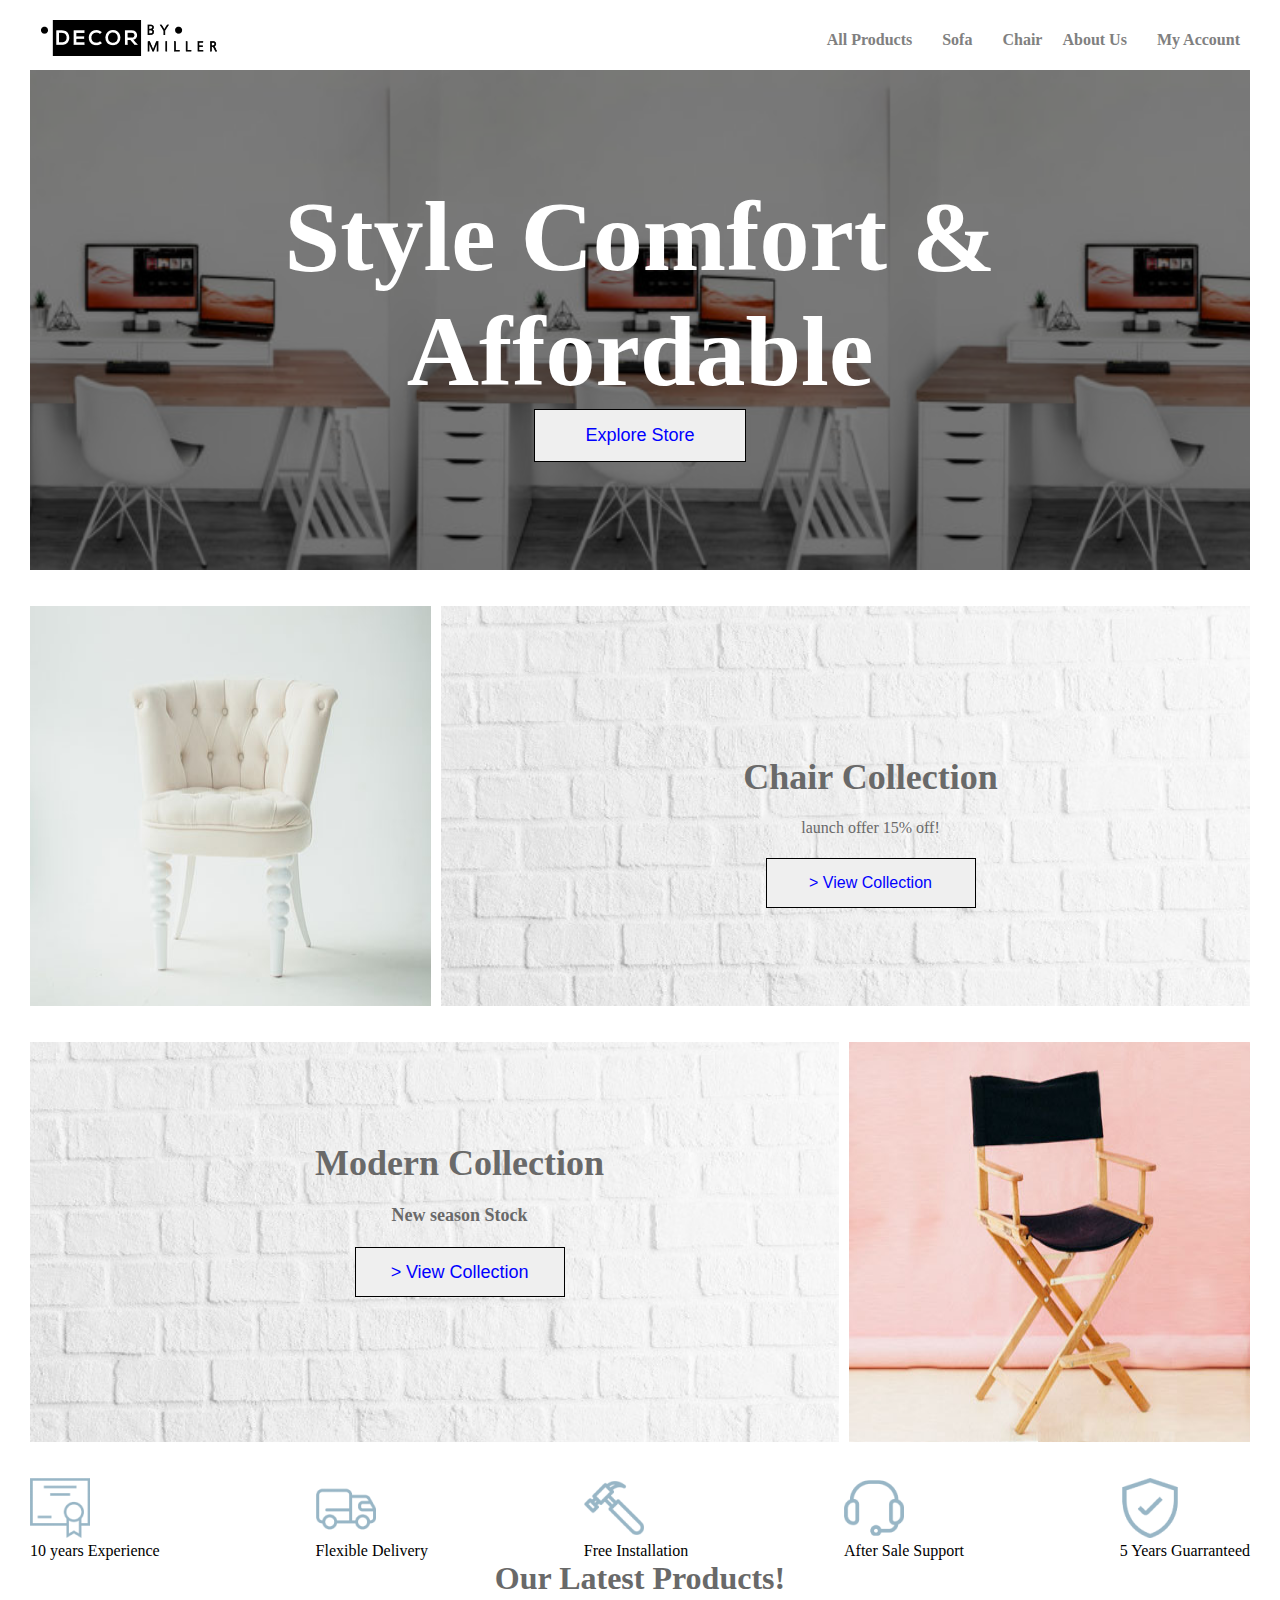
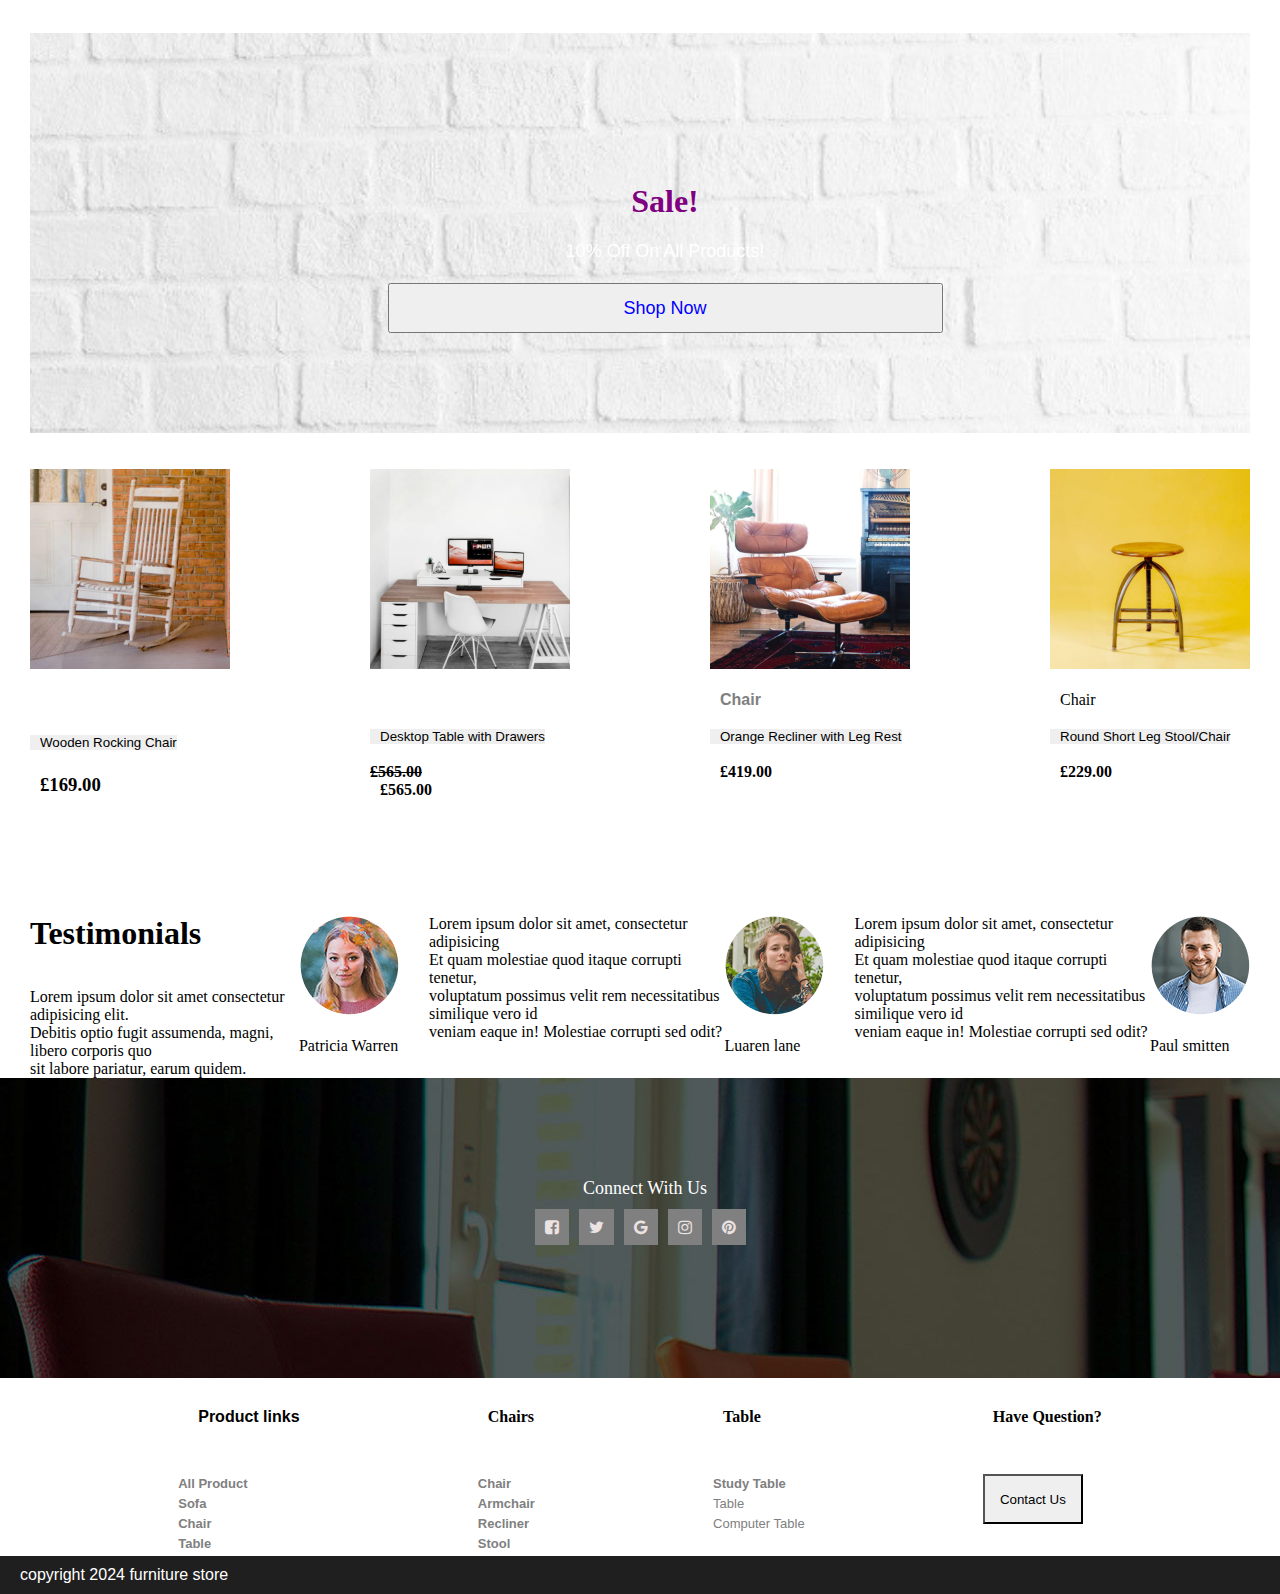
==== commit b9a9ed71: "responsive screens fixed" ====
--- a/index.html
+++ b/index.html
@@ -5,7 +5,6 @@
     <meta charset="UTF-8">
     <meta name="viewport" content="width=device-width, initial-scale=1.0">
     <title>Furniture store</title>
-    <link rel="stylesheet" href="https://cdnjs.cloudflare.com/ajax/libs/font-awesome/4.7.0/css/font-awesome.min.css">
     <link rel="stylesheet" href="style.css">
     <link rel="stylesheet" href="footerstyle.css">
     <link rel="stylesheet" href="https://cdnjs.cloudflare.com/ajax/libs/font-awesome/4.7.0/css/font-awesome.min.css" />
@@ -17,21 +16,23 @@
         <nav>
             <div class="navdiv">
                 <div>
-                    <img src="./images/image 2/logo06-free-img.png" alt="">
+                    <a href="./index.html">
+                        <img src="./images/image 2/logo06-free-img.png" alt="">
+                       </a>
                 </div>
 
                 <div class="nav_link hide">
                     <div class="logo">
                         <a href="./product.html">All Products</a>
                         <a href="./sofa.html">Sofa</a>
-                        <a href="">Chair</a>
-                        <a href="">Table</a>
+                        <a href="./sofa2.html">Chair</a>
                     </div>
                     <div class="cart">
                         <a href="">About Us</a>
                         <a href="">My Account</a>
-                        <button class="button1">£0.00 <span class="span-icon">0</span> '<i class="fa fa-shopping-cart"
-                                aria-hidden="true"></i></button>
+                        <!-- <button class="button1">£0.00 <span class="span-icon">0</span> '<i class="fa fa-shopping-cart"
+                                aria-hidden="true"></i>
+                        </button> -->
                     </div>
                 </div>
                 <div class="hamburger">
@@ -47,16 +48,18 @@
     </header>
 
 
-    <main><br><br><br><br><br><br>
+    <main>
         <section>
             <div class="divsec1">
                 <div class="h1">
-                    <h1>Style <br>
-                        Comfort & <br>
+                    <h1>Style 
+                        Comfort & 
                         Affordable</h1>
-                </div><br>
-
-                <a href=""><button class="explor">Explore Store</button></a>
+                </div>
+
+                <div class="explore-container">
+                    <a href="./product.html"><button class="explor">Explore Store</button></a>
+                </div>
             </div>
         </section>
         <br><br>
@@ -69,7 +72,7 @@
                     <div class="divh1">
                         <h1>Chair Collection </h1><br>
                         <p class="p">launch offer 15% off!</p><br>
-                        <a href=""></a><button class="button2"><i>> </i>View Collection</button>
+                        <a href="./sofa.html"><button class="button2">> View Collection</button></a>
                     </div>
 
                 </div>
@@ -83,7 +86,7 @@
                     <div class="divh2">
                         <h1>Modern Collection </h1><br>
                         <h6 class="h6n">New season Stock </h6><br>
-                        <a href=""></a><button class="button3"><i>> </i>View Collection</button>
+                        <a href="./sofa2.html"><button class="button3"><i>> </i>View Collection</button></a>
                     </div>
                 </div>
                 <img class="img2" src="./images/project-img/wooden-chair-collections.jpg" alt="">
@@ -112,7 +115,7 @@
                 </div>
 
             </div>
-        </section><br><br><br><br><br>
+        </section>
         <section>
             <h1 class="his">Our Latest Products! </h1><br><br>
             <div class="sec4div">
@@ -120,7 +123,7 @@
                     <div class="divh1">
                         <h2 class="h2s">Sale!</h2><br>
                         <p class="p1-footer">10% Off On All Products!</p><br>
-                        <a href=""><button class="button4">Shop Now</button></a>
+                        <a href="./product.html"><button class="button4">Shop Now</button></a>
                     </div>
                 </div>
             </div>
@@ -212,7 +215,7 @@
                     <li><a href="./sofa.html">Chair</a></li>
                     <li><a href="">Table</a></li>
                 </ul>
-                f
+        
             </div>
             <div>
                 <p><b>Chairs</b></p>
@@ -243,14 +246,7 @@
     </footer>
 
 
-    <!-- <script>
-        const hamburger = document.querySelector('.hamburger');
-        const navLink = document.querySelector('.nav_link');
-
-        hamburger.addEventListener('click', () => {
-            navLink.classList.toggle('hide');
-        });
-    </script> -->
+  
     <script src="./project.js"></script>
 
 </body>
--- a/style.css
+++ b/style.css
@@ -14,12 +14,14 @@
   display: flex;
   justify-content: space-between;
   align-items: center;
-  height: 100px;
+  height: fit-content;
+  padding: 10px;
 }
 
 .nav_link {
   display: flex;
   justify-content: space-between;
+  gap: 20px;
 }
 
 .logo {
@@ -31,7 +33,17 @@
 
 a {
   text-decoration: none;
-  color: black;
+  color: grey;
+  font-weight: 800;
+}
+a:hover {
+  text-decoration: underline;
+  color: blue;
+  font-weight: 700;
+}
+
+.navdiv > div > a > img {
+  width: unset;
 }
 
 .cart {
@@ -40,8 +52,6 @@
   justify-content: space-between;
   align-items: center;
 }
-
-i {}
 
 .button1 {
   position: relative;
@@ -67,36 +77,47 @@
   padding-right: 30px;
 }
 
+.divsec {
+  padding-bottom: 30px;
+
+}
+
 .divsec1 {
   padding-left: 30px;
   padding-right: 30px;
-  gap: 30px;
   height: 500px;
   position: relative;
-  background: url("./images/image 2/sofa-bg-banner.jpg");
-  background-repeat: no-repeat;
-  background-size: cover;
+  /* background: url("./images/image 2/sofa-bg-banner.jpg"); */
+  background: url('./images/image 2/study-table-300x300.jpg');
+  background-repeat: repeat;
+  background-size: contain;
+  background-position:  center;
+  background-color: rgba(0, 0, 0, 0.5);
+  background-blend-mode: darken;
+  display: flex;
+  flex-direction: column;
+  justify-content: center;
 }
 
 .h1 {
   text-align: left;
-  color: dimgrey;
-  display: flex;
-  justify-content: left;
-  font-size: large;
-  padding-left: 80px;
-  padding-top: 90px;
+  color: white;
+  font-weight: 800;
+  text-align: center;
+  font-size: 50px;
+}
+
+.explore-container  {
+  text-align: center;
 }
 
 .explor {
   color: blue;
   border: 1px solid black;
-  height: 50px;
-  width: 210px;
-  cursor: pointer;
-  position: absolute;
+  cursor: pointer;
   left: 100px;
   font-size: large;
+  padding: 15px 50px;
 }
 
 .sectiondiv2 {
@@ -223,6 +244,8 @@
 
 .p1 {
   font-size: large;
+  color: white;
+  text-align: center;
 }
 
 .h2s {
@@ -445,6 +468,10 @@
 
   }
 
+  .divsec1 {
+    background-repeat: no-repeat;
+  }
+
   .divsec21 {
     display: block;
   }
@@ -482,5 +509,19 @@
     margin-bottom: 20px;
   }
 
+  .h1 {
+    font-size: 25px;
+  }
+
+  .divh1, .divh2 {
+    font-size: large;
+    padding-left: 0px;
+    padding-top: 150px;
+}
+
+.sec3div {
+  padding-top: 20px;
+  padding-bottom: 20px;
+}
 
 }